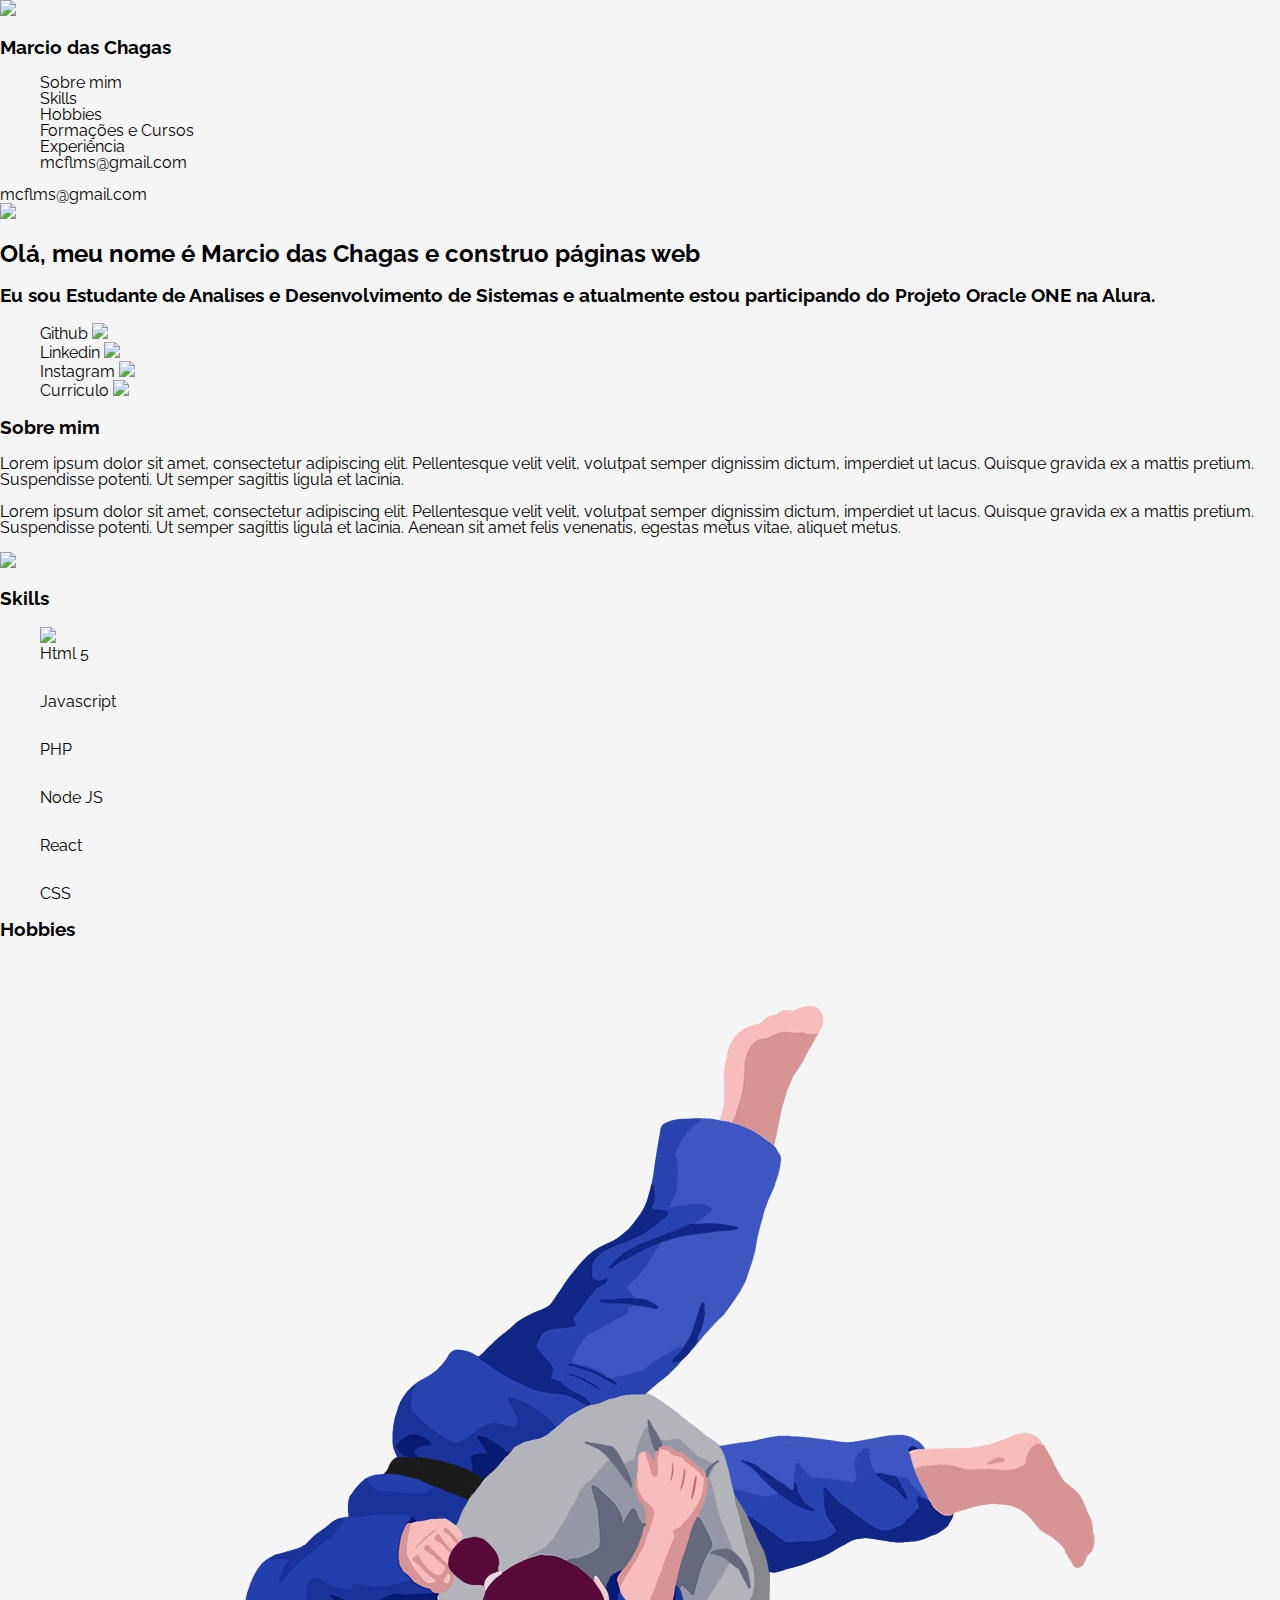
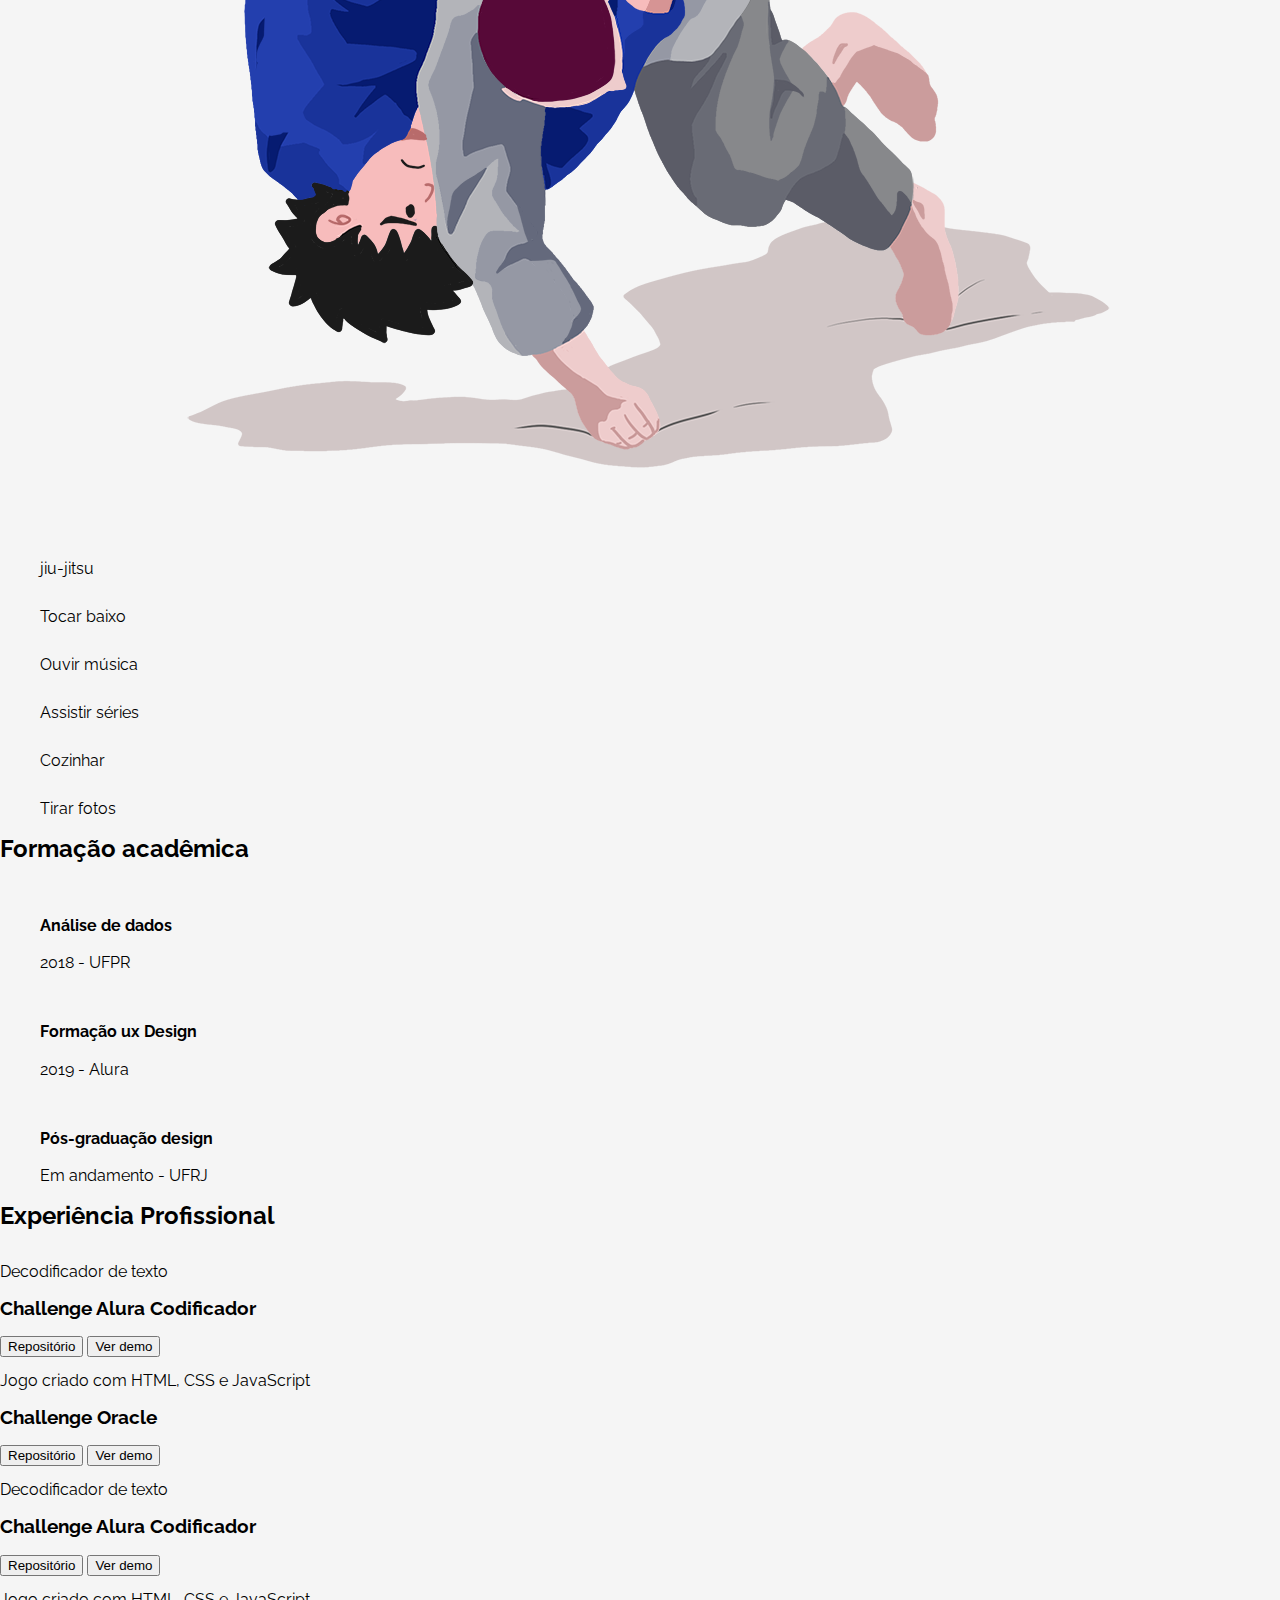
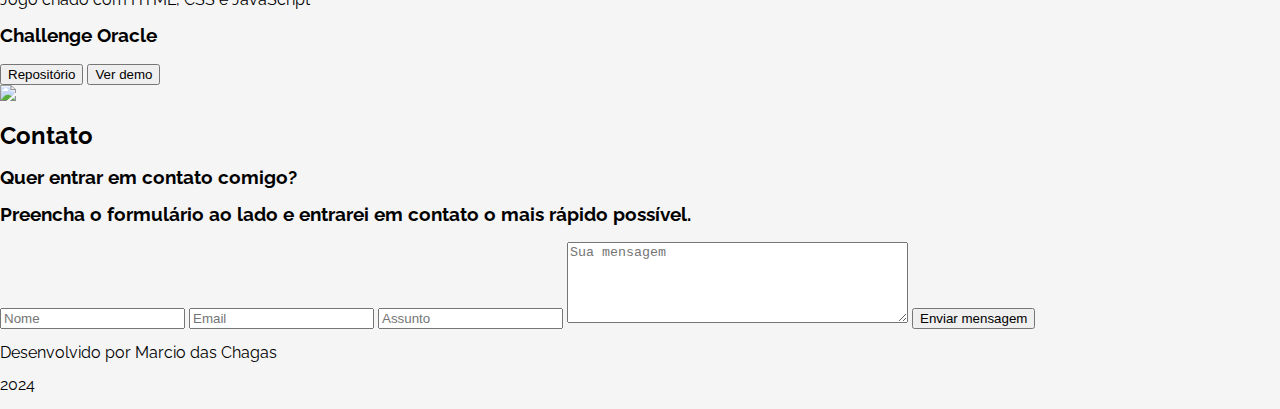
==== index.html @ 7afdda6f "teste de alteração" ====
<!DOCTYPE html>
<html lang="pt">
<head>
    <meta charset="UTF-8">
    <meta http-equiv="X-UA-Compatible" content="IE=edge">
    <meta name="viewport" content="width=device-width, initial-scale=1.0">

    <!-- Folha de estilo de CSS Linkado -->
    <link rel="stylesheet" href="style.css">

    <link rel="preconnect" href="https://fonts.googleapis.com">
    <link rel="preconnect" href="https://fonts.gstatic.com" crossorigin>

    <!-- Fonte do Projeto Raleway -->
    <link href="https://fonts.googleapis.com/css2?family=Raleway:wght@500&display=swap" rel="stylesheet">
    
    <title>Portifólio Pessoal</title>
</head>
<body>
    <!-- Sessão de Menu  -->
    <div class="all">
    <section class="menu">
        <header>
            <img src="assets\vector.png">
            <h3 class="menu__title">Marcio das Chagas</h3>
        </header>
        <nav>
            <ul class="menu__list">
                <li class="menu__list__item"><a href="#sobremim">Sobre mim</a></li>
                <li class="menu__list__item"><a href="#skills">Skills</a></li>
                <li class="menu__list__item"><a href="#hobbies">Hobbies</a></li>
                <li class="menu__list__item"><a href="#formacao">Formações e Cursos</a></li>
                <li class="menu__list__item"><a href="#xp">Experiência</a></li>
                <li class="menu__list__item"><a href="#contato">mcflms@gmail.com</a></li>
            </ul>
            <li class="menu__list__item__contato"><a href="#contato">mcflms@gmail.com</a></li>
        </nav>
    </section>

<!-- Sessão de Header/Title/Hero -->
    <section class="title">
        <div class="title__div">
            <img class="title__profile" src="assets\profile.png">
            <div class="title__container" id="#sobremim">
                <h2 class="title__bio">Olá, meu nome é Marcio das Chagas e construo páginas web</h2>
                <h3 class="title__subsection">Eu sou Estudante de Analises e Desenvolvimento de Sistemas e atualmente estou participando do Projeto Oracle ONE na Alura.</h3>
                <ul class="title__network">
                    <!-- Ponha os links de suas redes sociais favoritas -->
                    <li class="title__network__item"><a href="https://github.com/mcflms">Github <img src="assets\arrow.png"> </a></li>
                    <li class="title__network__item"><a href="https://www.linkedin.com/in/marcio-chagas-dev/">Linkedin <img src="assets\arrow.png"></a></li>
                    <li class="title__network__item"><a href="https://www.instagram.com/mcflms/">Instagram <img src="assets\arrow.png"></a></li>
                    <li class="title__network__item"><a href="">Curriculo <img src="assets\arrow.png"></a></li>
                </ul>
            </div>
        </div>
    </section>

        <!-- Sessão sobre mim -->
    <section class="about">
        <div class="about__container">
            <h3 class="about__title">Sobre mim</h3>
            <p class="about__paragraph">Lorem ipsum dolor sit amet, consectetur adipiscing elit. Pellentesque velit velit, volutpat semper dignissim dictum, imperdiet ut lacus. Quisque gravida ex a mattis pretium. Suspendisse potenti. Ut semper sagittis ligula et lacinia. </p>
            <p class="about__paragraph">Lorem ipsum dolor sit amet, consectetur adipiscing elit. Pellentesque velit velit, volutpat semper dignissim dictum, imperdiet ut lacus. Quisque gravida ex a mattis pretium. Suspendisse potenti. Ut semper sagittis ligula et lacinia. Aenean sit amet felis venenatis, egestas metus vitae, aliquet metus.</p>
            <!-- Caso queira colocar sua própria assinatura, insira aqui! -->
            <img src="assets\signature.png">
        </div>
    </section>

<!-- Sessão de Skills/Habilidades -->
    <section class="skills">
        <h3 class="skills__title" id="skills">Skills</h3>
            <div class="skills__line">
                <div class="skills__box">
                    <ul>
                        <li class="skills__img"><img src="assets\htlm.png"></li>
                        <li class="skills__name"> Html 5</li>
                    </ul>
                </div>

                <div class="skills__box">
                    <ul>
                        <li class="skills__img"> <img src="assets\js_icon.png" alt=""></li>
                        <li class="skills__name">Javascript</li>
                    </ul>
                </div>

                <div class="skills__box">
                    <ul>
                        <li class="skills__img"> <img src="assets\php_icon.png" alt=""></li>
                        <li class="skills__name">PHP</li>
                    </ul>
                </div>

                <div class="skills__box">
                    <ul>
                        <li class="skills__img"><img src="assets\nodejs_icon.png" alt=""></li>
                        <li class="skills__name">Node JS</li>
                    </ul>
                </div>

                <div class="skills__box">
                    <ul>
                        <li class="skills__img"> <img src="assets\react_icon.png" alt=""> </li>
                        <li class="skills__name">React</li>
                    </ul>
                </div>

                <div class="skills__box">
                    <ul>
                        <li class="skills__img"> <img src="assets\css_icon.png" alt=""> </li>
                        <li class="skills__name">CSS</li>
                    </ul>
                </div>
        </div>
    </section>

<!-- Sessão de Hobbies -->
    <section class="hobbies" id="hobbies">
        <h3 class="hobbies__title">Hobbies</h3>
            <div class="hobbies__line">
                <div class="hobbies__box">
                    <ul>
                        <li class="hobbies__img"><img src="assets\—Pngtree—traditional sports jiu-jitsu cartoon competition_6432129.png"></li>
                        <li class="hobbies__name"> jiu-jitsu</li>
                    </ul>
                </div>

                <div class="hobbies__box">
                    <ul>
                        <li class="hobbies__img"> <img src="assets\guitar_icon.png" alt=""></li>
                        <li class="hobbies__name">Tocar baixo</li>
                    </ul>
                </div>

                <div class="hobbies__box">
                    <ul>
                        <li class="hobbies__img"> <img src="assets\headphones_icon.png" alt=""></li>
                        <li class="hobbies__name">Ouvir música</li>
                    </ul>
                </div>

                <div class="hobbies__box">
                    <ul>
                        <li class="hobbies__img"><img src="assets\tv_icon.png" alt=""></li>
                        <li class="hobbies__name">Assistir séries</li>
                    </ul>
                </div>

                <div class="hobbies__box">
                    <ul>
                        <li class="hobbies__img"> <img src="assets\forkspoon_icon.png" alt=""> </li>
                        <li class="hobbies__name">Cozinhar</li>
                    </ul>
                </div>

                <div class="hobbies__box">
                    <ul>
                        <li class="hobbies__img"> <img src="assets\camera_icon.png" alt=""> </li>
                        <li class="hobbies__name">Tirar fotos</li>
                    </ul>
                </div>
        </div>
    </section>

    <!-- Sessão de Histórico Acadêmico -->
    <section class="academic">
        <h2 class="academic__title" id="formacao">Formação acadêmica</h2>
        <div class="academic__courses">
            <div class="academic__courses__box">
                <ul class="academic__courses__list">
                    <!-- Insira a logo de seu local de formação -->
                    <li class="academic__courses__item__img"><img src=""></li>
                    <li class="academic__courses__item__title"><h4>Análise de dados</h4></li>
                    <li class="academic__courses__item__subtitle"><p>2018 - UFPR</p></li>
                </ul>
            </div>
            <div class="academic__courses__box">
                <ul class="academic__courses__list">
                    <!-- Insira a logo de seu local de formação -->
                    <li class="academic__courses__item__img"><img src=""></li>
                    <li class="academic__courses__item__title"><h4>Formação ux Design</h4></li>
                    <li class="academic__courses__item__subtitle"><p>2019 - Alura</p></li>
                </ul>
            </div>
            <div class="academic__courses__box">
                <ul class="academic__courses__list">
                    <!-- Insira a logo de seu local de formação -->
                    <li class="academic__courses__item__img"><img src=""></li>
                    <li class="academic__courses__item__title"><h4>Pós-graduação design</h4></li>
                    <li class="academic__courses__item__subtitle"><p>Em andamento - UFRJ</p></li>
                </ul>
            </div>
        </div>
    </section>

    <!-- Sessão de Experiência Profissional/Projetos-->
    <section class="experience">
        <h2 class="experience__section__title" id="xp">Experiência Profissional</h2>
        <div class="experiencie__box">
            <!-- Insira a logo/captura de seu projeto/trabalho -->
            <img class="experience__img" src="">
            <div class="experience__info"
                <h2 class="experience__title">Decodificador de texto</h2>
                <h3 class="experience__text">Challenge Alura Codificador </h3>
                    <div class="experience__description">
                        <!-- Insira a link para demonstração do projeto no Github e/ou GithubPages -->
                            <span class="experience__repo"><a href=""><button class="experiencia__botao--repo">Repositório</button></a></span>
                            <span class="experience__demo"><a href=""><button class="experiencia__botao--demo">Ver demo</button></a></span>
                    </div>
            </div>
        </div>  

        <div class="experiencie__box">
            <!-- Insira a logo/captura de seu projeto/trabalho -->
            <img class="experience__img" src="">
            <div class="experience__info"
                <h2 class="experience__title">Jogo criado com HTML, CSS e JavaScript</h2>
                <h3 class="experience__text">Challenge Oracle </h3>
                    <div class="experience__description">
                        <!-- Insira a link para demonstração do projeto no Github e/ou GithubPages -->
                            <span class="experience__repo"><a href=""><button class="experiencia__botao--repo">Repositório</button></a></span>
                            <span class="experience__demo"><a href=""><button class="experiencia__botao--demo">Ver demo</button></a></span>
                    </div>
            </div>
        </div>  

        <div class="experiencie__box">
            <!-- Insira a logo de seu projeto/trabalho -->
            <img class="experience__img" src="">
            <div class="experience__info"
                <h2 class="experience__title">Decodificador de texto</h2>
                <h3 class="experience__text">Challenge Alura Codificador </h3>
                    <div class="experience__description">
                        <!-- Insira a link para demonstração do projeto no Github e/ou GithubPages -->
                            <span class="experience__repo"><a href=""><button class="experiencia__botao--repo">Repositório</button></a></span>
                            <span class="experience__demo"><a href=""><button class="experiencia__botao--demo">Ver demo</button></a></span>
                    </div>
            </div>
        </div>  

        <div class="experiencie__box">
            <!-- Insira a logo de seu projeto/trabalho -->
            <img class="experience__img" src="">
            <div class="experience__info"
            <h2 class="experience__title">Jogo criado com HTML, CSS e JavaScript</h2>
                <h3 class="experience__text">Challenge Oracle </h3>
                    <div class="experience__description">
                        <!-- Insira a link para demonstração do projeto no Github e/ou GithubPages -->
                            <span class="experience__repo"><a href=""><button class="experiencia__botao--repo">Repositório</button></a></span>
                            <span class="experience__demo"><a href=""><button class="experiencia__botao--demo">Ver demo</button></a></span>
                    </div>
        </div>
        </div>  

        <!-- Sessão de Contato -->
        <section class="formcontato">
            <div id="contato" class="formcontato__contacto">
                <div class="formcontato--esquerda">
                    <img class="formcontato__img" src="assets\contact_image.png">
                </div>
                <div class="formcontato__text">
                    <h2 class="formcontato__title">Contato</h2>
                    <h3 class="formcontato__subtext">Quer entrar em contato comigo?</h3>
                    <h3 class="formcontato__subtext">Preencha o formulário ao lado e entrarei em contato o mais rápido possível. </h3>
                    <form class="formcontato__form">
                        <input class="formcontato__input" type="text" id="nome" placeholder="Nome">
                        <input class="formcontato__input" type="email" id="email" placeholder="Email">
                        <input class="formcontato__input" type="text" id="assunto" placeholder="Assunto">
                        <textarea class="formcontato__textarea" rows="5" cols="40" id="mensagem" name="mensagem" placeholder="Sua mensagem"></textarea>
                        <button class="formcontato__botao">Enviar mensagem</button>
                    </form>
                </div>
            </div>
        </section>

        <!-- Sessão de Footer/Rodapé-->
        <section class="footer">
            <div class="footer__rodape">
                <p>Desenvolvido por Marcio das Chagas</p>
                <p>2024</p>
            </div>
        </section>
    </div>
    <!-- Script Linkado do seu documento de JavaScript -->
<script src="validate.js"></script>
</body>
</html>
---- style.css ----
/*CSS Reset / Normalize*/
/*Já deixaremos o básico de reset de estilos. Caso queira adicionar mais informações
coloque nas sessões indicadas*/

:root{
    /*Insira a variavel das outras cores inspecionando o modelo do figma*/
    /*Se esforce para trabalhar com variáveis, é uma dica profissional valiosa*/
   --cor-de-fundo: #F5F5F5;
   --cor-de-link: #000;
}

body {
    box-sizing: border-box;
    background-color: var(--cor-de-fundo) ;
    font-family: 'Raleway';
    margin: 0;
    padding: 0;
    line-height: 1;
}
ol, ul,li {
    list-style: none;
}
a{
    text-decoration: none;
    color: var(--cor-de-link);
}

/*Neste desafio, gostariamos que praticassem a metodologia BEM, caso seintam a vontade 
de utiliza-la. 

Mas o que é o BEM?

BEM (Block, Element, Modifier) ​​é uma abordagem baseada em componentes para o desenvolvimento
web. A ideia por trás disso é dividir a interface do usuário em blocos independentes.
Isso torna o desenvolvimento de interface fácil e rápido, mesmo com uma interface
de usuário complexa, e permite a reutilização de código existente sem copiar e colar.

Link da documentação oficial!
https://en.bem.info/methodology/quick-start/*/

/*Sessão Menu*/

section.menu{

}

/*Sessão Title*/

section.title{

}

/*Sessão About*/

section.about{

}

/*Sessão Hobbies*/

section.hobbies{
    
}

/* Experiência Acadêmica*/

section.academic{

}

/* experiência*/

section.experience{

}

/*Contato*/

section.formcontato{

}

/*footeer*/

section.footer{
   
}

/* Chegou a hora de se desafiar com a responsividade, 
utilize como referência os breakpoints @media abaixo*/

/*Tablet*/
@media (min-width: 768px) {

/* Menu */

/*title*/

/*Skills*/

/*Hobbies*/

/*Experiências acadêmicas*/

/*Expeirência profissional*/

}

/*Mobile*/
@media (min-width: 425px) {

/*Menu*/

/*Titulo*/

/*Sessão sobre*/

/*Skills*/

/*Hobbies*/
 
/*Formação Acadêmica*/

/*Experiência Profissional*/

 /*Contato*/

/*Footer*/

}
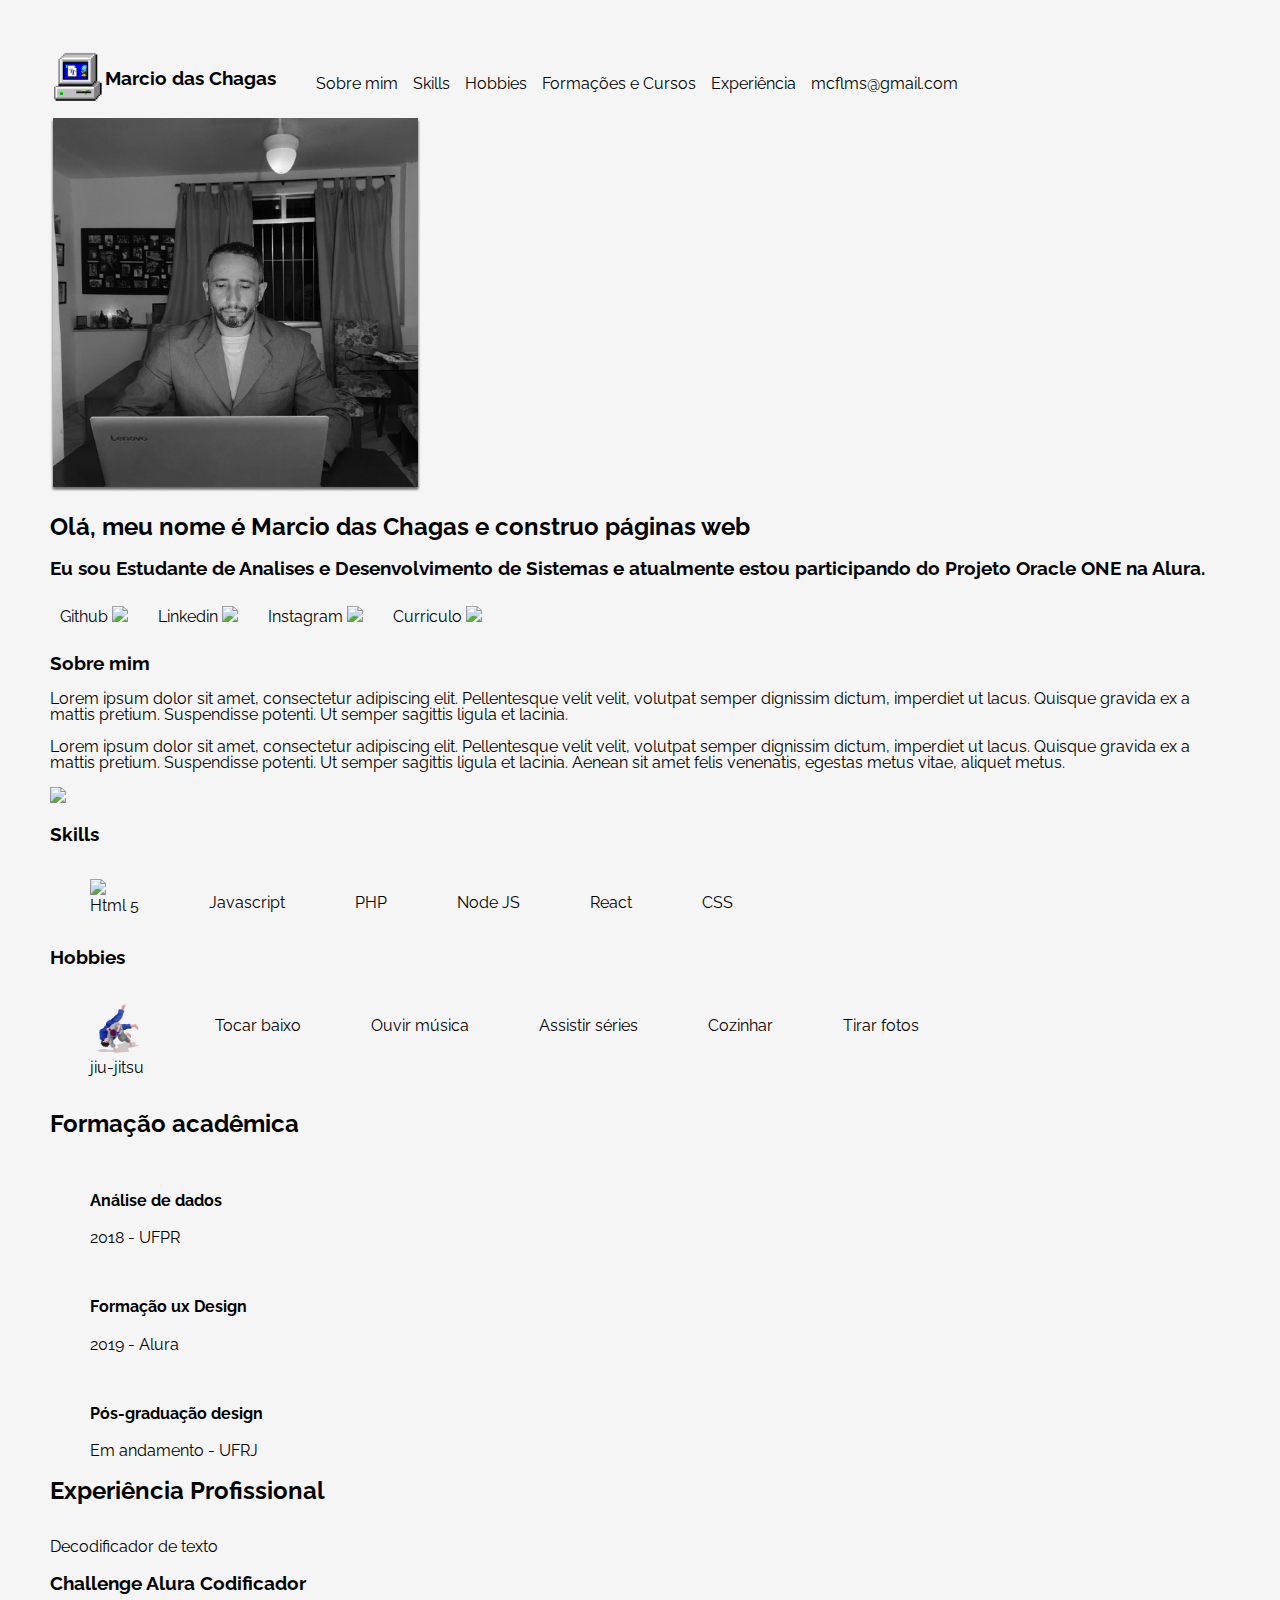
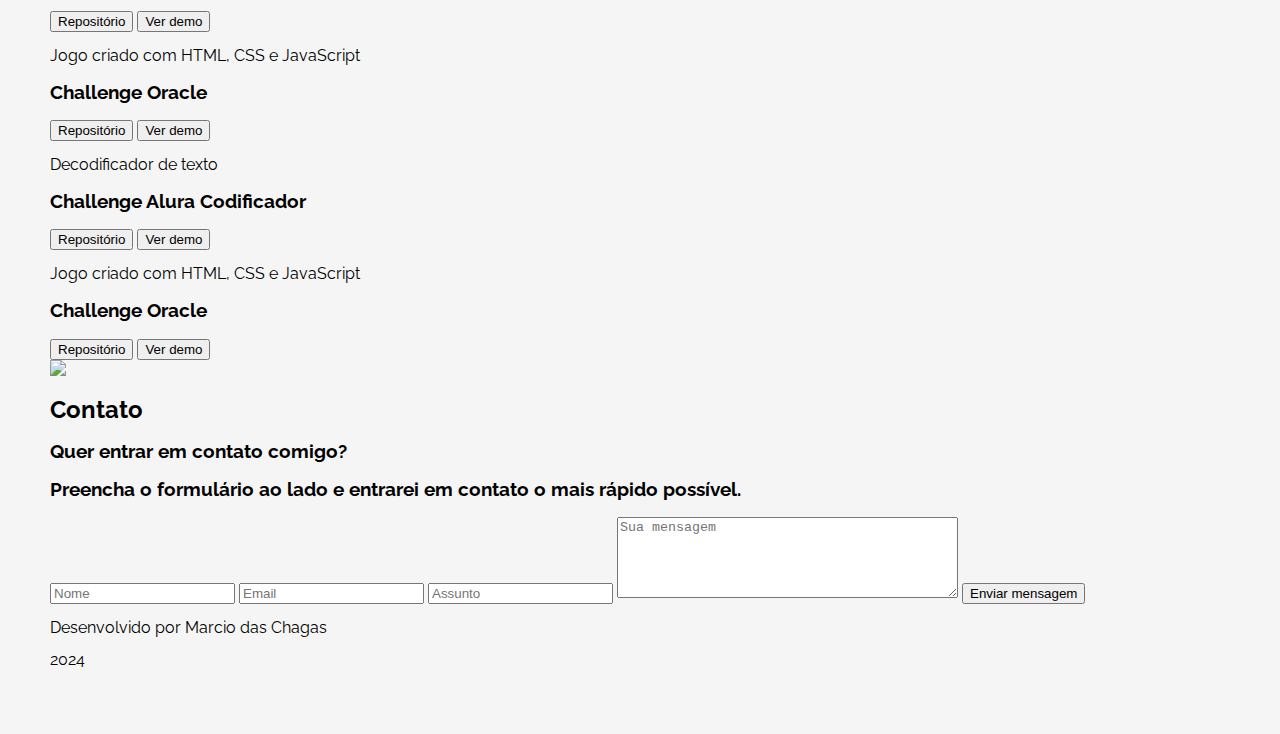
==== commit dea0c304: "Atualização" ====
--- a/index.html
+++ b/index.html
@@ -20,8 +20,8 @@
     <!-- Sessão de Menu  -->
     <div class="all">
     <section class="menu">
-        <header>
-            <img src="assets\vector.png">
+        <header class="nome-vector">
+            <img class="foto_estrelinhas" src="assets/PC.gif">
             <h3 class="menu__title">Marcio das Chagas</h3>
         </header>
         <nav>
@@ -33,14 +33,14 @@
                 <li class="menu__list__item"><a href="#xp">Experiência</a></li>
                 <li class="menu__list__item"><a href="#contato">mcflms@gmail.com</a></li>
             </ul>
-            <li class="menu__list__item__contato"><a href="#contato">mcflms@gmail.com</a></li>
+          
         </nav>
     </section>
 
 <!-- Sessão de Header/Title/Hero -->
     <section class="title">
         <div class="title__div">
-            <img class="title__profile" src="assets\profile.png">
+            <img class="title__profile" src="assets/Untitled (1).png">
             <div class="title__container" id="#sobremim">
                 <h2 class="title__bio">Olá, meu nome é Marcio das Chagas e construo páginas web</h2>
                 <h3 class="title__subsection">Eu sou Estudante de Analises e Desenvolvimento de Sistemas e atualmente estou participando do Projeto Oracle ONE na Alura.</h3>
@@ -120,7 +120,7 @@
             <div class="hobbies__line">
                 <div class="hobbies__box">
                     <ul>
-                        <li class="hobbies__img"><img src="assets\—Pngtree—traditional sports jiu-jitsu cartoon competition_6432129.png"></li>
+                        <li class="hobbies__img"><img class="foto_JJ" src="assets\—Pngtree—traditional sports jiu-jitsu cartoon competition_6432129.png"></li>
                         <li class="hobbies__name"> jiu-jitsu</li>
                     </ul>
                 </div>
--- a/style.css
+++ b/style.css
@@ -1,130 +1,185 @@
-/*CSS Reset / Normalize*/
-/*Já deixaremos o básico de reset de estilos. Caso queira adicionar mais informações
-coloque nas sessões indicadas*/
-
-:root{
-    /*Insira a variavel das outras cores inspecionando o modelo do figma*/
-    /*Se esforce para trabalhar com variáveis, é uma dica profissional valiosa*/
-   --cor-de-fundo: #F5F5F5;
-   --cor-de-link: #000;
-}
-
-body {
-    box-sizing: border-box;
-    background-color: var(--cor-de-fundo) ;
-    font-family: 'Raleway';
-    margin: 0;
-    padding: 0;
-    line-height: 1;
-}
-ol, ul,li {
-    list-style: none;
-}
-a{
-    text-decoration: none;
-    color: var(--cor-de-link);
-}
-
-/*Neste desafio, gostariamos que praticassem a metodologia BEM, caso seintam a vontade 
-de utiliza-la. 
-
-Mas o que é o BEM?
-
-BEM (Block, Element, Modifier) ​​é uma abordagem baseada em componentes para o desenvolvimento
-web. A ideia por trás disso é dividir a interface do usuário em blocos independentes.
-Isso torna o desenvolvimento de interface fácil e rápido, mesmo com uma interface
-de usuário complexa, e permite a reutilização de código existente sem copiar e colar.
-
-Link da documentação oficial!
-https://en.bem.info/methodology/quick-start/*/
-
-/*Sessão Menu*/
-
-section.menu{
-
-}
-
-/*Sessão Title*/
-
-section.title{
-
-}
-
-/*Sessão About*/
-
-section.about{
-
-}
-
-/*Sessão Hobbies*/
-
-section.hobbies{
-    
-}
-
-/* Experiência Acadêmica*/
-
-section.academic{
-
-}
-
-/* experiência*/
-
-section.experience{
-
-}
-
-/*Contato*/
-
-section.formcontato{
-
-}
-
-/*footeer*/
-
-section.footer{
-   
-}
-
-/* Chegou a hora de se desafiar com a responsividade, 
-utilize como referência os breakpoints @media abaixo*/
-
-/*Tablet*/
-@media (min-width: 768px) {
-
-/* Menu */
-
-/*title*/
-
-/*Skills*/
-
-/*Hobbies*/
-
-/*Experiências acadêmicas*/
-
-/*Expeirência profissional*/
-
-}
-
-/*Mobile*/
-@media (min-width: 425px) {
-
-/*Menu*/
-
-/*Titulo*/
-
-/*Sessão sobre*/
-
-/*Skills*/
-
-/*Hobbies*/
- 
-/*Formação Acadêmica*/
-
-/*Experiência Profissional*/
-
- /*Contato*/
-
-/*Footer*/
-
-}
+/*CSS Reset / Normalize*/
+/*Já deixaremos o básico de reset de estilos. Caso queira adicionar mais informações
+coloque nas sessões indicadas*/
+
+:root{
+    /*Insira a variavel das outras cores inspecionando o modelo do figma*/
+    /*Se esforce para trabalhar com variáveis, é uma dica profissional valiosa*/
+   --cor-de-fundo: #F5F5F5;
+   --cor-de-link: #000;
+}
+
+body {
+    box-sizing: border-box;
+    background-color: var(--cor-de-fundo) ;
+    font-family: 'Raleway';
+    margin: 0;
+    padding: 0;
+    line-height: 1;
+}
+.all{
+    padding: 50px;
+}
+.foto_estrelinhas{
+    display: flex;
+    width: 55px;   
+    height: 55px;
+
+}
+.menu__title{
+    
+
+}
+
+.nome-vector{
+    display: flex;
+    
+    
+}
+.menu__list{
+    display:flex;
+    padding: 10px;
+    gap: 15px;
+    
+}
+.title__profile{
+    width: 371px;   
+    height: 374px;
+}
+.title__network{
+    display: flex;
+    gap: 30px;
+    padding: 10px; 
+}
+
+ol, ul,li {
+    list-style: none;
+}
+a{
+    text-decoration: none;
+    color: var(--cor-de-link);
+}
+
+/*Neste desafio, gostariamos que praticassem a metodologia BEM, caso seintam a vontade 
+de utiliza-la. 
+
+Mas o que é o BEM?
+
+BEM (Block, Element, Modifier) ​​é uma abordagem baseada em componentes para o desenvolvimento
+web. A ideia por trás disso é dividir a interface do usuário em blocos independentes.
+Isso torna o desenvolvimento de interface fácil e rápido, mesmo com uma interface
+de usuário complexa, e permite a reutilização de código existente sem copiar e colar.
+
+Link da documentação oficial!
+https://en.bem.info/methodology/quick-start/*/
+
+/*Sessão Menu*/
+
+section.menu{
+    display: flex;
+    flex-direction:row ;
+    gap: 30px;
+}
+
+/*Sessão Title*/
+
+section.title{
+
+}
+
+/*Sessão About*/
+
+section.about{
+
+}
+/*Classe exclusiva da foto Jiu-jitsu*/
+.foto_JJ{
+    width: 55px;   
+    height: 55px;
+
+}
+.skills__line{
+    display: flex;
+    flex-direction:row ;
+    gap: 30px;
+    
+}
+.hobbies__line{
+    display: flex;
+    flex-direction:row ;
+    gap: 30px;
+
+}
+
+/*Sessão Hobbies*/
+
+section.hobbies{
+        
+}
+
+/* Experiência Acadêmica*/
+
+section.academic{
+
+}
+
+/* experiência*/
+
+section.experience{
+
+}
+
+/*Contato*/
+
+section.formcontato{
+
+}
+
+/*footeer*/
+
+section.footer{
+   
+}
+
+/* Chegou a hora de se desafiar com a responsividade, 
+utilize como referência os breakpoints @media abaixo*/
+
+/*Tablet*/
+@media (min-width: 768px) {
+
+/* Menu */
+
+/*title*/
+
+/*Skills*/
+
+/*Hobbies*/
+
+/*Experiências acadêmicas*/
+
+/*Expeirência profissional*/
+
+}
+
+/*Mobile*/
+@media (min-width: 425px) {
+
+/*Menu*/
+
+/*Titulo*/
+
+/*Sessão sobre*/
+
+/*Skills*/
+
+/*Hobbies*/
+ 
+/*Formação Acadêmica*/
+
+/*Experiência Profissional*/
+
+ /*Contato*/
+
+/*Footer*/
+
+}
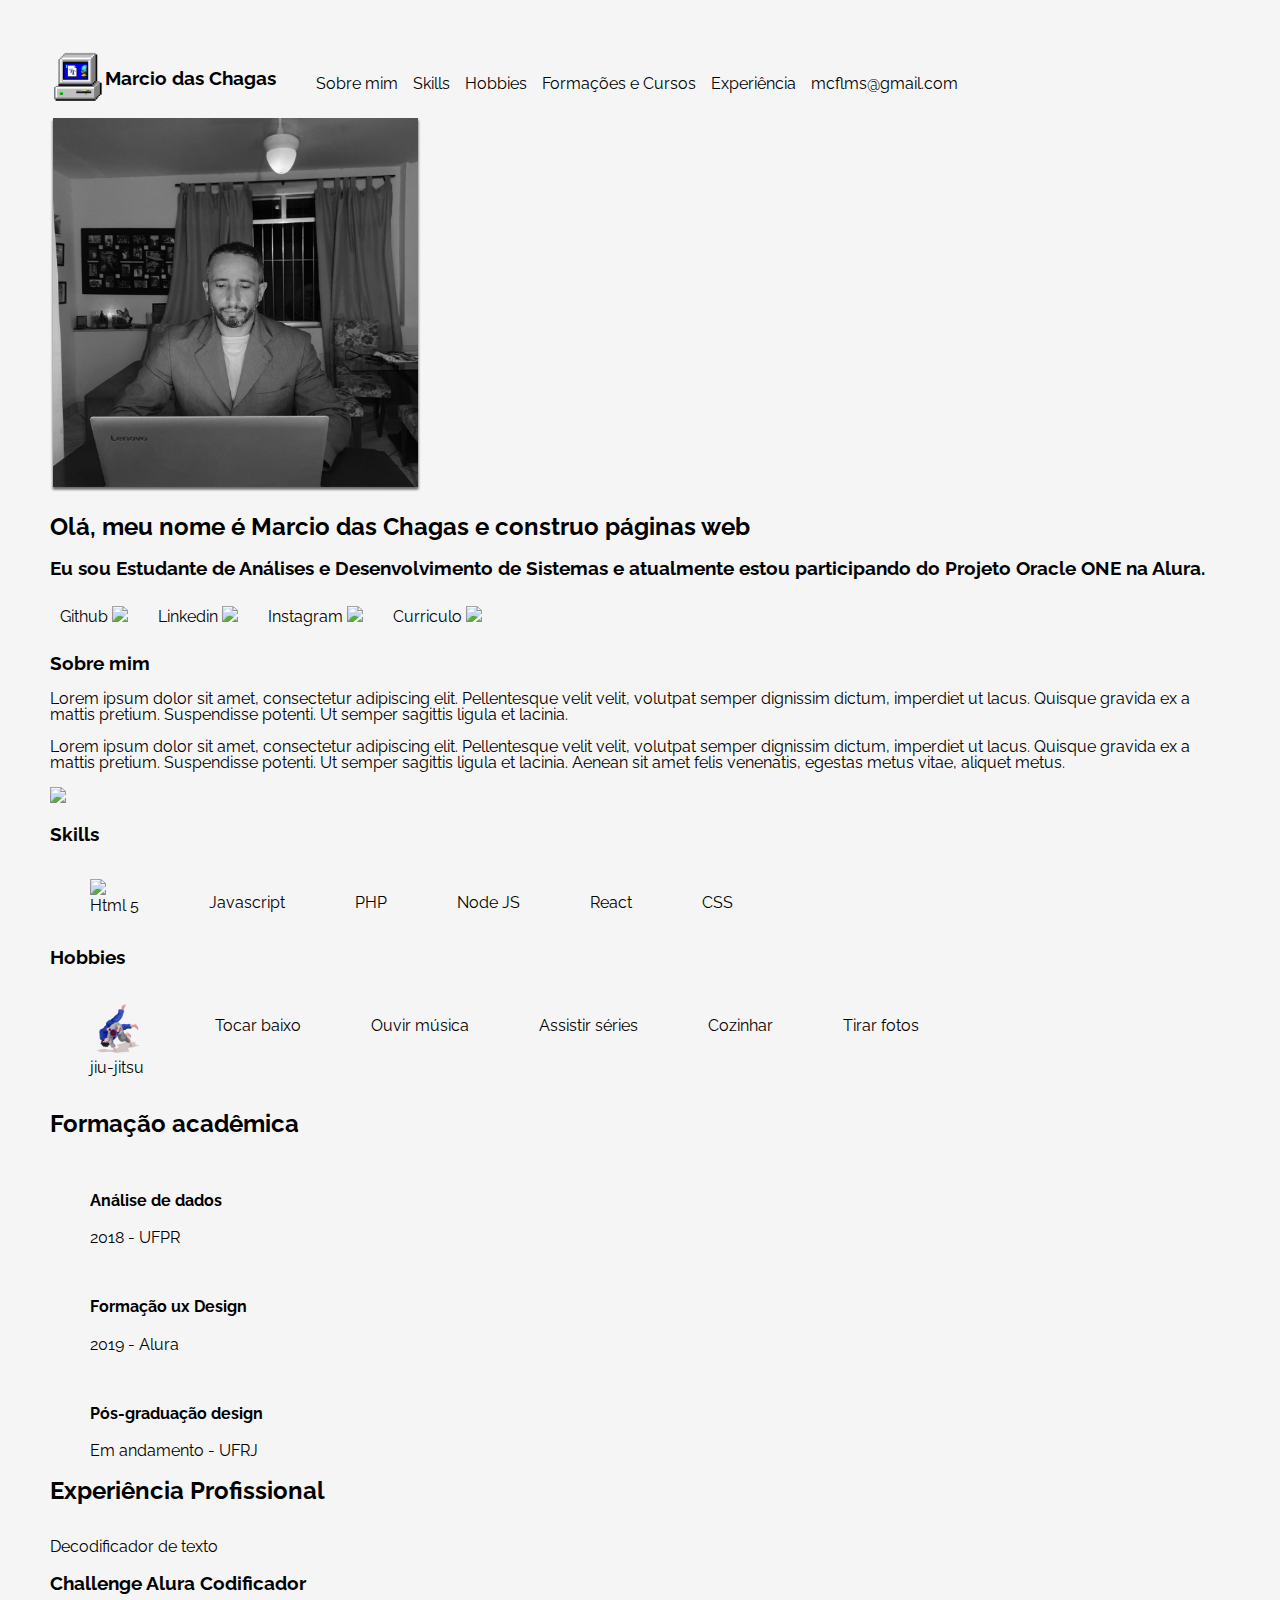
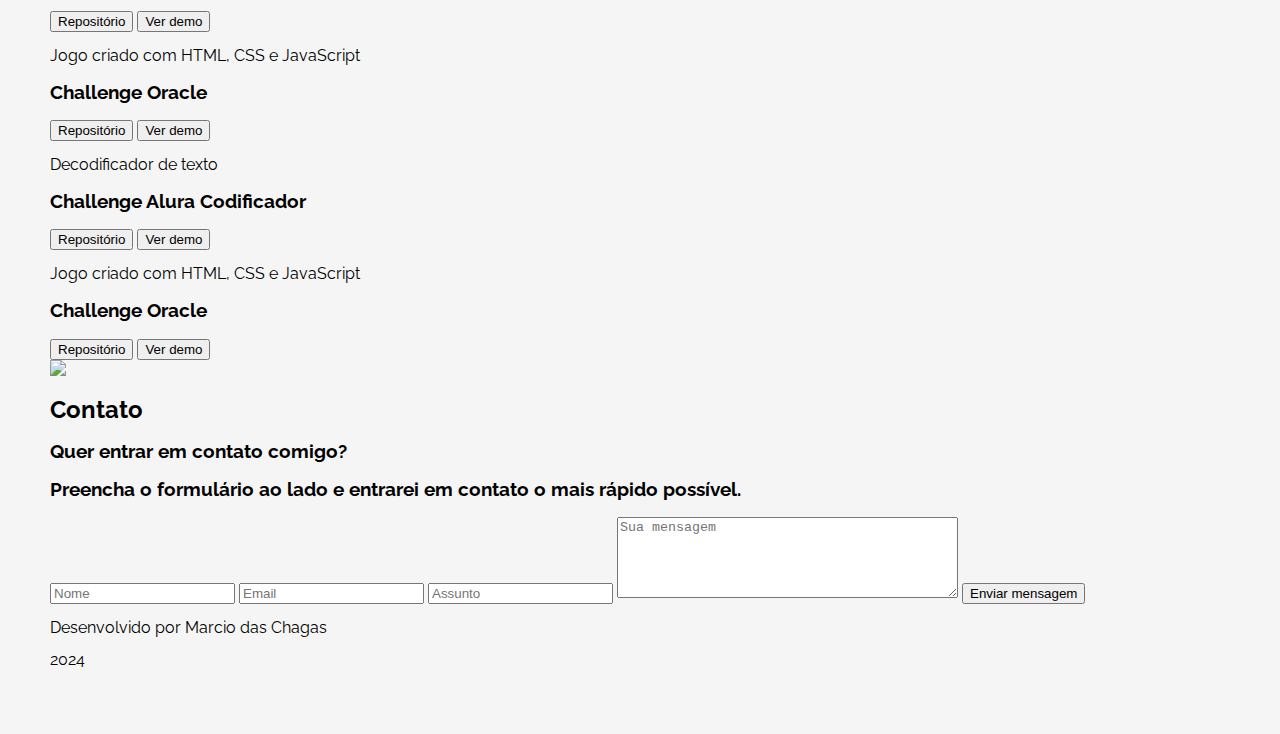
==== commit 510158ff: "acentuação" ====
--- a/index.html
+++ b/index.html
@@ -43,7 +43,7 @@
             <img class="title__profile" src="assets/Untitled (1).png">
             <div class="title__container" id="#sobremim">
                 <h2 class="title__bio">Olá, meu nome é Marcio das Chagas e construo páginas web</h2>
-                <h3 class="title__subsection">Eu sou Estudante de Analises e Desenvolvimento de Sistemas e atualmente estou participando do Projeto Oracle ONE na Alura.</h3>
+                <h3 class="title__subsection">Eu sou Estudante de Análises e Desenvolvimento de Sistemas e atualmente estou participando do Projeto Oracle ONE na Alura.</h3>
                 <ul class="title__network">
                     <!-- Ponha os links de suas redes sociais favoritas -->
                     <li class="title__network__item"><a href="https://github.com/mcflms">Github <img src="assets\arrow.png"> </a></li>
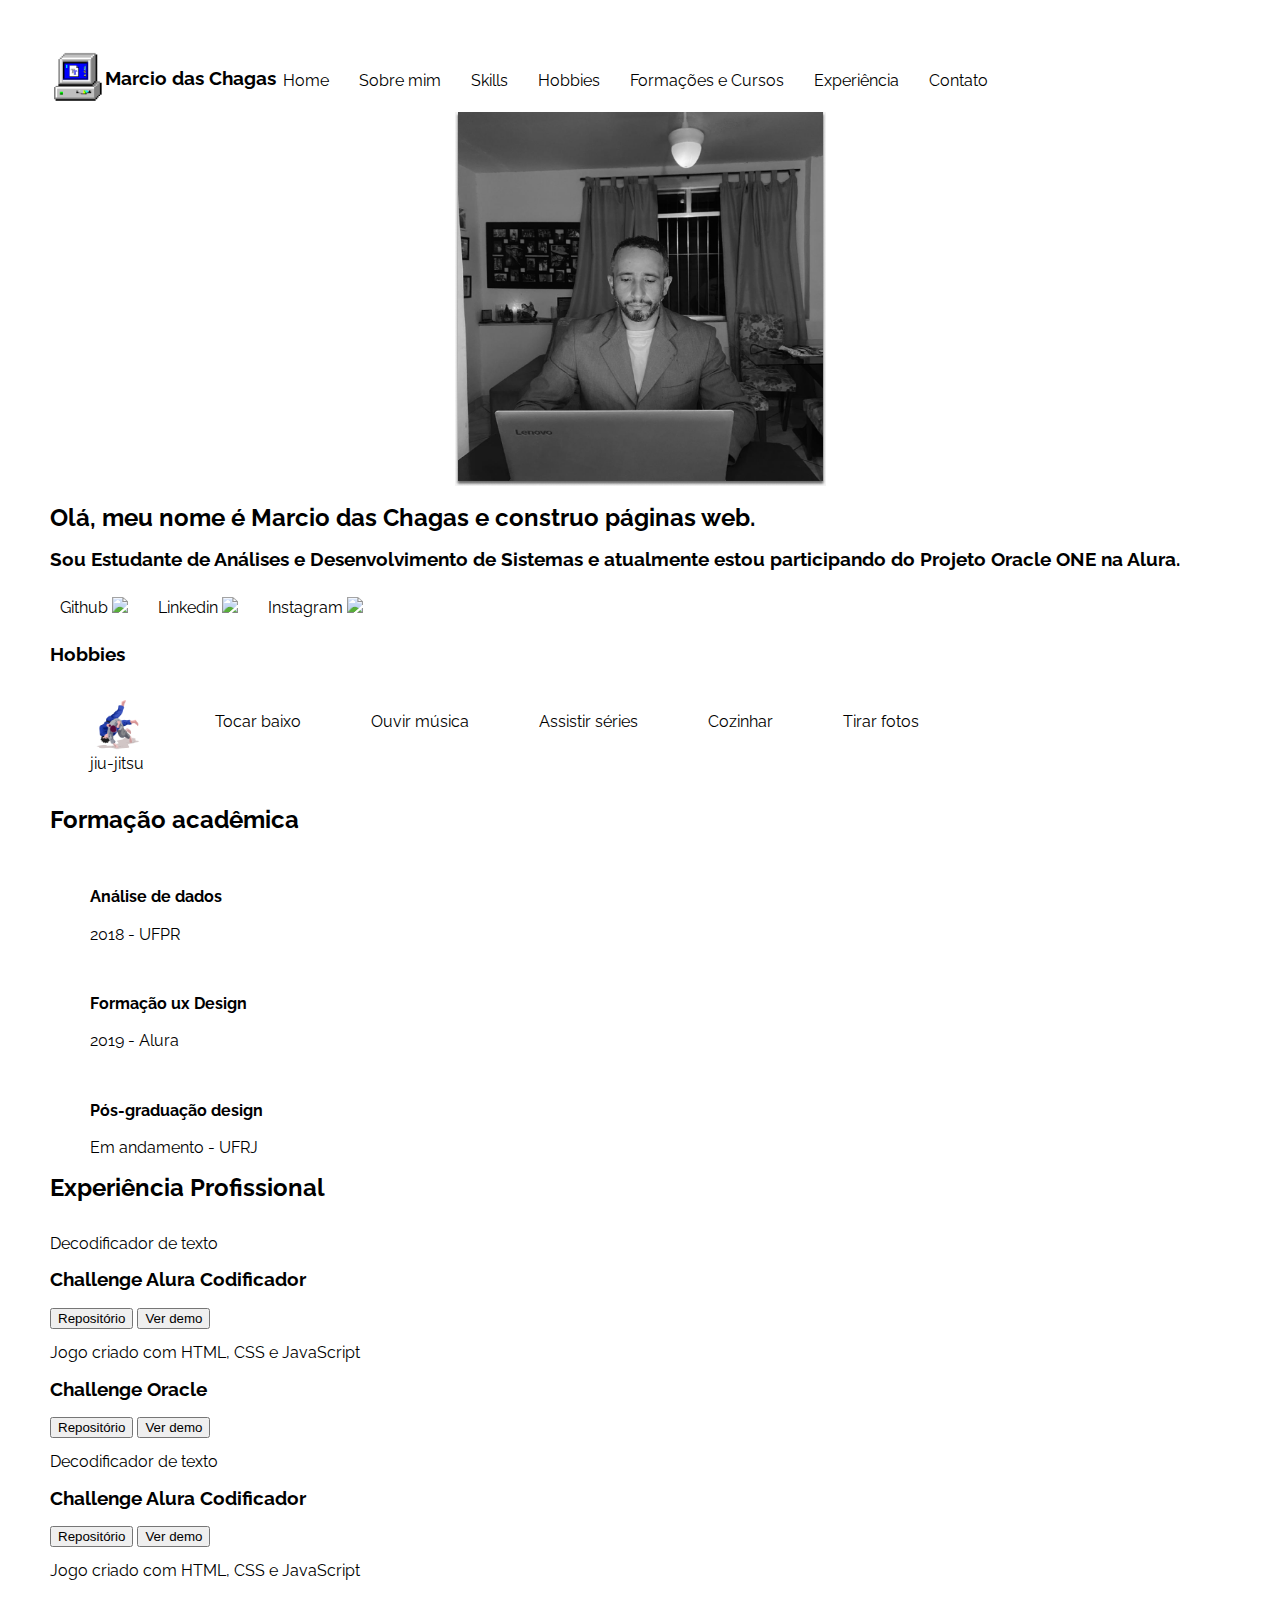
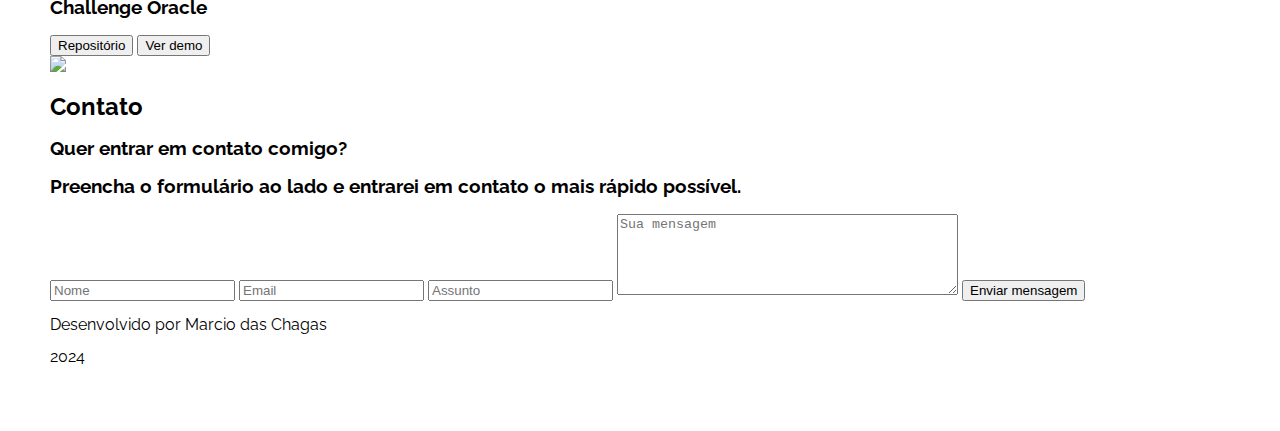
==== commit 73aca6a9: "Atualizações" ====
--- a/index.html
+++ b/index.html
@@ -6,7 +6,7 @@
     <meta name="viewport" content="width=device-width, initial-scale=1.0">
 
     <!-- Folha de estilo de CSS Linkado -->
-    <link rel="stylesheet" href="style.css">
+    <link rel="stylesheet" href="./styles/style.css">
 
     <link rel="preconnect" href="https://fonts.googleapis.com">
     <link rel="preconnect" href="https://fonts.gstatic.com" crossorigin>
@@ -16,22 +16,24 @@
     
     <title>Portifólio Pessoal</title>
 </head>
-<body>
-    <!-- Sessão de Menu  -->
+<body class="main">        
+        <!-- Sessão de Menu  -->
     <div class="all">
-    <section class="menu">
+    <section class="menu"> 
+            
         <header class="nome-vector">
             <img class="foto_estrelinhas" src="assets/PC.gif">
             <h3 class="menu__title">Marcio das Chagas</h3>
         </header>
         <nav>
             <ul class="menu__list">
-                <li class="menu__list__item"><a href="#sobremim">Sobre mim</a></li>
+                <li class="menu__list__item"><a href="#Home">Home</a></li>
+                <li class="menu__list__item"><a href="about.html">Sobre mim</a></li>
                 <li class="menu__list__item"><a href="#skills">Skills</a></li>
                 <li class="menu__list__item"><a href="#hobbies">Hobbies</a></li>
                 <li class="menu__list__item"><a href="#formacao">Formações e Cursos</a></li>
                 <li class="menu__list__item"><a href="#xp">Experiência</a></li>
-                <li class="menu__list__item"><a href="#contato">mcflms@gmail.com</a></li>
+                <li class="menu__list__item"><a href="#contato">Contato</a></li>
             </ul>
           
         </nav>
@@ -40,79 +42,26 @@
 <!-- Sessão de Header/Title/Hero -->
     <section class="title">
         <div class="title__div">
-            <img class="title__profile" src="assets/Untitled (1).png">
+            <div class="title_Foto_Profile">
+                <img class="title__profile" src="assets/Untitled (1).png">
+            </div>     
+           
             <div class="title__container" id="#sobremim">
-                <h2 class="title__bio">Olá, meu nome é Marcio das Chagas e construo páginas web</h2>
-                <h3 class="title__subsection">Eu sou Estudante de Análises e Desenvolvimento de Sistemas e atualmente estou participando do Projeto Oracle ONE na Alura.</h3>
+                <h2 class="title__bio">Olá, meu nome é Marcio das Chagas e construo páginas web.</h2>
+                <h3 class="title__subsection">Sou Estudante de Análises e Desenvolvimento de Sistemas e atualmente estou participando do Projeto Oracle ONE na Alura.</h3>
                 <ul class="title__network">
                     <!-- Ponha os links de suas redes sociais favoritas -->
                     <li class="title__network__item"><a href="https://github.com/mcflms">Github <img src="assets\arrow.png"> </a></li>
                     <li class="title__network__item"><a href="https://www.linkedin.com/in/marcio-chagas-dev/">Linkedin <img src="assets\arrow.png"></a></li>
                     <li class="title__network__item"><a href="https://www.instagram.com/mcflms/">Instagram <img src="assets\arrow.png"></a></li>
-                    <li class="title__network__item"><a href="">Curriculo <img src="assets\arrow.png"></a></li>
-                </ul>
-            </div>
-        </div>
-    </section>
-
-        <!-- Sessão sobre mim -->
-    <section class="about">
-        <div class="about__container">
-            <h3 class="about__title">Sobre mim</h3>
-            <p class="about__paragraph">Lorem ipsum dolor sit amet, consectetur adipiscing elit. Pellentesque velit velit, volutpat semper dignissim dictum, imperdiet ut lacus. Quisque gravida ex a mattis pretium. Suspendisse potenti. Ut semper sagittis ligula et lacinia. </p>
-            <p class="about__paragraph">Lorem ipsum dolor sit amet, consectetur adipiscing elit. Pellentesque velit velit, volutpat semper dignissim dictum, imperdiet ut lacus. Quisque gravida ex a mattis pretium. Suspendisse potenti. Ut semper sagittis ligula et lacinia. Aenean sit amet felis venenatis, egestas metus vitae, aliquet metus.</p>
-            <!-- Caso queira colocar sua própria assinatura, insira aqui! -->
-            <img src="assets\signature.png">
-        </div>
-    </section>
+                    
+                </ul>
+            </div>
+        </div>
+    </section>      
 
 <!-- Sessão de Skills/Habilidades -->
-    <section class="skills">
-        <h3 class="skills__title" id="skills">Skills</h3>
-            <div class="skills__line">
-                <div class="skills__box">
-                    <ul>
-                        <li class="skills__img"><img src="assets\htlm.png"></li>
-                        <li class="skills__name"> Html 5</li>
-                    </ul>
-                </div>
-
-                <div class="skills__box">
-                    <ul>
-                        <li class="skills__img"> <img src="assets\js_icon.png" alt=""></li>
-                        <li class="skills__name">Javascript</li>
-                    </ul>
-                </div>
-
-                <div class="skills__box">
-                    <ul>
-                        <li class="skills__img"> <img src="assets\php_icon.png" alt=""></li>
-                        <li class="skills__name">PHP</li>
-                    </ul>
-                </div>
-
-                <div class="skills__box">
-                    <ul>
-                        <li class="skills__img"><img src="assets\nodejs_icon.png" alt=""></li>
-                        <li class="skills__name">Node JS</li>
-                    </ul>
-                </div>
-
-                <div class="skills__box">
-                    <ul>
-                        <li class="skills__img"> <img src="assets\react_icon.png" alt=""> </li>
-                        <li class="skills__name">React</li>
-                    </ul>
-                </div>
-
-                <div class="skills__box">
-                    <ul>
-                        <li class="skills__img"> <img src="assets\css_icon.png" alt=""> </li>
-                        <li class="skills__name">CSS</li>
-                    </ul>
-                </div>
-        </div>
-    </section>
+   
 
 <!-- Sessão de Hobbies -->
     <section class="hobbies" id="hobbies">
--- a/styles/style.css
+++ b/styles/style.css
@@ -0,0 +1,205 @@
+/*CSS Reset / Normalize*/
+/*Já deixaremos o básico de reset de estilos. Caso queira adicionar mais informações
+coloque nas sessões indicadas*/
+
+:root{
+    /*Insira a variavel das outras cores inspecionando o modelo do figma*/
+    /*Se esforce para trabalhar com variáveis, é uma dica profissional valiosa*/
+   --cor-de-fundo: #F5F5F5;
+   --cor-de-link: #000;
+}   
+
+
+body{
+    box-sizing: border-box;      
+    font-family: 'Raleway';
+    margin: 0;
+    padding: 0;
+    line-height: 1;
+}
+.all{
+    padding: 50px;
+    
+}
+
+.foto_fundo_main{
+    display: flex;
+    width: 10;
+    height: 6813;
+}
+.foto_estrelinhas{
+    display: flex;
+    width: 55px;   
+    height: 55px;
+    
+
+}
+.menu__title{
+    display: flex;
+
+
+}
+.nome-vector{
+    display: flex;
+    
+    
+    
+}
+
+.menu__list{
+    display:flex;    
+    padding: 7px;
+    gap: 30px;
+    
+}
+
+
+
+.title__profile{
+    width: 371px;   
+    height: 374px;
+       
+}
+.title_Foto_Profile{
+    display:flex;
+    justify-content: center;
+}
+
+.title__network{
+    display: flex;
+    gap: 30px;
+    padding: 10px; 
+}
+
+
+ol, ul,li {
+    list-style: none;
+}
+a{
+    text-decoration: none;
+    color: var(--cor-de-link);
+}
+
+/*Neste desafio, gostariamos que praticassem a metodologia BEM, caso seintam a vontade 
+de utiliza-la. 
+
+Mas o que é o BEM?
+
+BEM (Block, Element, Modifier) ​​é uma abordagem baseada em componentes para o desenvolvimento
+web. A ideia por trás disso é dividir a interface do usuário em blocos independentes.
+Isso torna o desenvolvimento de interface fácil e rápido, mesmo com uma interface
+de usuário complexa, e permite a reutilização de código existente sem copiar e colar.
+
+Link da documentação oficial!
+https://en.bem.info/methodology/quick-start/*/
+
+/*Sessão Menu*/
+
+section.menu{
+    display: flex;         
+   
+       
+}
+
+/*Sessão Title*/
+
+section.title{
+
+}
+
+/*Sessão About*/
+
+section.about{
+
+}
+/*Classe exclusiva da foto Jiu-jitsu*/
+.foto_JJ{
+    width: 55px;   
+    height: 55px;
+
+}
+.skills__line{
+    display: flex;
+    flex-direction:row ;
+    gap: 30px;
+    
+}
+.hobbies__line{
+    display: flex;
+    flex-direction:row ;
+    gap: 30px;
+
+}
+
+/*Sessão Hobbies*/
+
+section.hobbies{
+        
+}
+
+/* Experiência Acadêmica*/
+
+section.academic{
+
+}
+
+/* experiência*/
+
+section.experience{
+
+}
+
+/*Contato*/
+
+section.formcontato{
+
+}
+
+/*footeer*/
+
+section.footer{
+   
+}
+
+/* Chegou a hora de se desafiar com a responsividade, 
+utilize como referência os breakpoints @media abaixo*/
+
+/*Tablet*/
+@media (min-width: 768px) {
+
+/* Menu */
+
+/*title*/
+
+/*Skills*/
+
+/*Hobbies*/
+
+/*Experiências acadêmicas*/
+
+/*Expeirência profissional*/
+
+}
+
+/*Mobile*/
+@media (min-width: 425px) {
+
+/*Menu*/
+
+/*Titulo*/
+
+/*Sessão sobre*/
+
+/*Skills*/
+
+/*Hobbies*/
+ 
+/*Formação Acadêmica*/
+
+/*Experiência Profissional*/
+
+ /*Contato*/
+
+/*Footer*/
+
+}
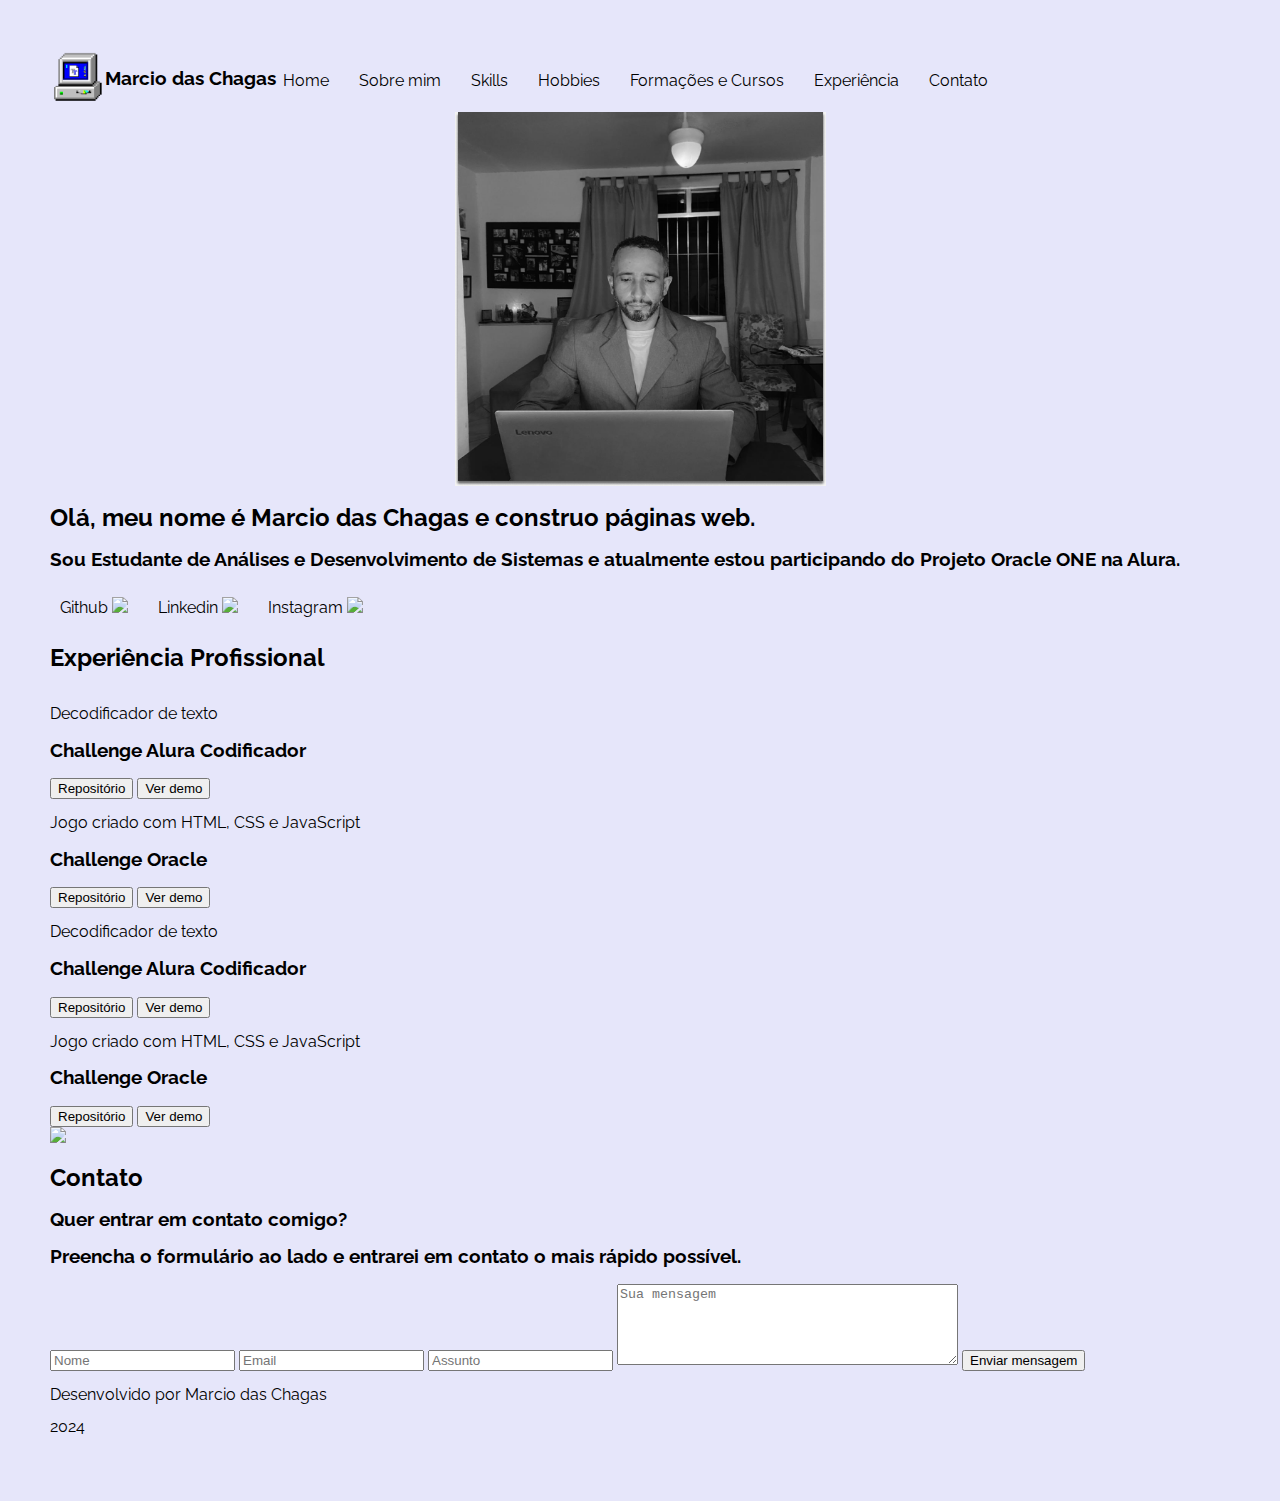
==== commit eeb931a0: "novas atualizações" ====
--- a/index.html
+++ b/index.html
@@ -1,5 +1,5 @@
 <!DOCTYPE html>
-<html lang="pt">
+<html lang="pt-br">
 <head>
     <meta charset="UTF-8">
     <meta http-equiv="X-UA-Compatible" content="IE=edge">
@@ -10,7 +10,7 @@
 
     <link rel="preconnect" href="https://fonts.googleapis.com">
     <link rel="preconnect" href="https://fonts.gstatic.com" crossorigin>
-
+    
     <!-- Fonte do Projeto Raleway -->
     <link href="https://fonts.googleapis.com/css2?family=Raleway:wght@500&display=swap" rel="stylesheet">
     
@@ -19,18 +19,19 @@
 <body class="main">        
         <!-- Sessão de Menu  -->
     <div class="all">
+       
     <section class="menu"> 
             
         <header class="nome-vector">
-            <img class="foto_estrelinhas" src="assets/PC.gif">
+            <img class="gif_pc" src="assets/PC.gif">
             <h3 class="menu__title">Marcio das Chagas</h3>
         </header>
         <nav>
             <ul class="menu__list">
-                <li class="menu__list__item"><a href="#Home">Home</a></li>
+                <li class="menu__list__item"><a href="index.html">Home</a></li>
                 <li class="menu__list__item"><a href="about.html">Sobre mim</a></li>
-                <li class="menu__list__item"><a href="#skills">Skills</a></li>
-                <li class="menu__list__item"><a href="#hobbies">Hobbies</a></li>
+                <li class="menu__list__item"><a href="skills.html">Skills</a></li>
+                <li class="menu__list__item"><a href="hobbies.html">Hobbies</a></li>
                 <li class="menu__list__item"><a href="#formacao">Formações e Cursos</a></li>
                 <li class="menu__list__item"><a href="#xp">Experiência</a></li>
                 <li class="menu__list__item"><a href="#contato">Contato</a></li>
@@ -64,83 +65,7 @@
    
 
 <!-- Sessão de Hobbies -->
-    <section class="hobbies" id="hobbies">
-        <h3 class="hobbies__title">Hobbies</h3>
-            <div class="hobbies__line">
-                <div class="hobbies__box">
-                    <ul>
-                        <li class="hobbies__img"><img class="foto_JJ" src="assets\—Pngtree—traditional sports jiu-jitsu cartoon competition_6432129.png"></li>
-                        <li class="hobbies__name"> jiu-jitsu</li>
-                    </ul>
-                </div>
-
-                <div class="hobbies__box">
-                    <ul>
-                        <li class="hobbies__img"> <img src="assets\guitar_icon.png" alt=""></li>
-                        <li class="hobbies__name">Tocar baixo</li>
-                    </ul>
-                </div>
-
-                <div class="hobbies__box">
-                    <ul>
-                        <li class="hobbies__img"> <img src="assets\headphones_icon.png" alt=""></li>
-                        <li class="hobbies__name">Ouvir música</li>
-                    </ul>
-                </div>
-
-                <div class="hobbies__box">
-                    <ul>
-                        <li class="hobbies__img"><img src="assets\tv_icon.png" alt=""></li>
-                        <li class="hobbies__name">Assistir séries</li>
-                    </ul>
-                </div>
-
-                <div class="hobbies__box">
-                    <ul>
-                        <li class="hobbies__img"> <img src="assets\forkspoon_icon.png" alt=""> </li>
-                        <li class="hobbies__name">Cozinhar</li>
-                    </ul>
-                </div>
-
-                <div class="hobbies__box">
-                    <ul>
-                        <li class="hobbies__img"> <img src="assets\camera_icon.png" alt=""> </li>
-                        <li class="hobbies__name">Tirar fotos</li>
-                    </ul>
-                </div>
-        </div>
-    </section>
-
-    <!-- Sessão de Histórico Acadêmico -->
-    <section class="academic">
-        <h2 class="academic__title" id="formacao">Formação acadêmica</h2>
-        <div class="academic__courses">
-            <div class="academic__courses__box">
-                <ul class="academic__courses__list">
-                    <!-- Insira a logo de seu local de formação -->
-                    <li class="academic__courses__item__img"><img src=""></li>
-                    <li class="academic__courses__item__title"><h4>Análise de dados</h4></li>
-                    <li class="academic__courses__item__subtitle"><p>2018 - UFPR</p></li>
-                </ul>
-            </div>
-            <div class="academic__courses__box">
-                <ul class="academic__courses__list">
-                    <!-- Insira a logo de seu local de formação -->
-                    <li class="academic__courses__item__img"><img src=""></li>
-                    <li class="academic__courses__item__title"><h4>Formação ux Design</h4></li>
-                    <li class="academic__courses__item__subtitle"><p>2019 - Alura</p></li>
-                </ul>
-            </div>
-            <div class="academic__courses__box">
-                <ul class="academic__courses__list">
-                    <!-- Insira a logo de seu local de formação -->
-                    <li class="academic__courses__item__img"><img src=""></li>
-                    <li class="academic__courses__item__title"><h4>Pós-graduação design</h4></li>
-                    <li class="academic__courses__item__subtitle"><p>Em andamento - UFRJ</p></li>
-                </ul>
-            </div>
-        </div>
-    </section>
+    
 
     <!-- Sessão de Experiência Profissional/Projetos-->
     <section class="experience">
--- a/styles/style.css
+++ b/styles/style.css
@@ -5,7 +5,7 @@
 :root{
     /*Insira a variavel das outras cores inspecionando o modelo do figma*/
     /*Se esforce para trabalhar com variáveis, é uma dica profissional valiosa*/
-   --cor-de-fundo: #F5F5F5;
+   --cor-de-fundo: #FFFACD;
    --cor-de-link: #000;
 }   
 
@@ -16,18 +16,19 @@
     margin: 0;
     padding: 0;
     line-height: 1;
+    background-color: #E6E6FA;   
+    
 }
 .all{
     padding: 50px;
-    
-}
-
-.foto_fundo_main{
-    display: flex;
-    width: 10;
-    height: 6813;
-}
-.foto_estrelinhas{
+    background: url('../assets/htlm.png');
+    background-repeat:repeat-x;
+    position: relative;
+    
+        
+}
+
+.gif_pc{
     display: flex;
     width: 55px;   
     height: 55px;
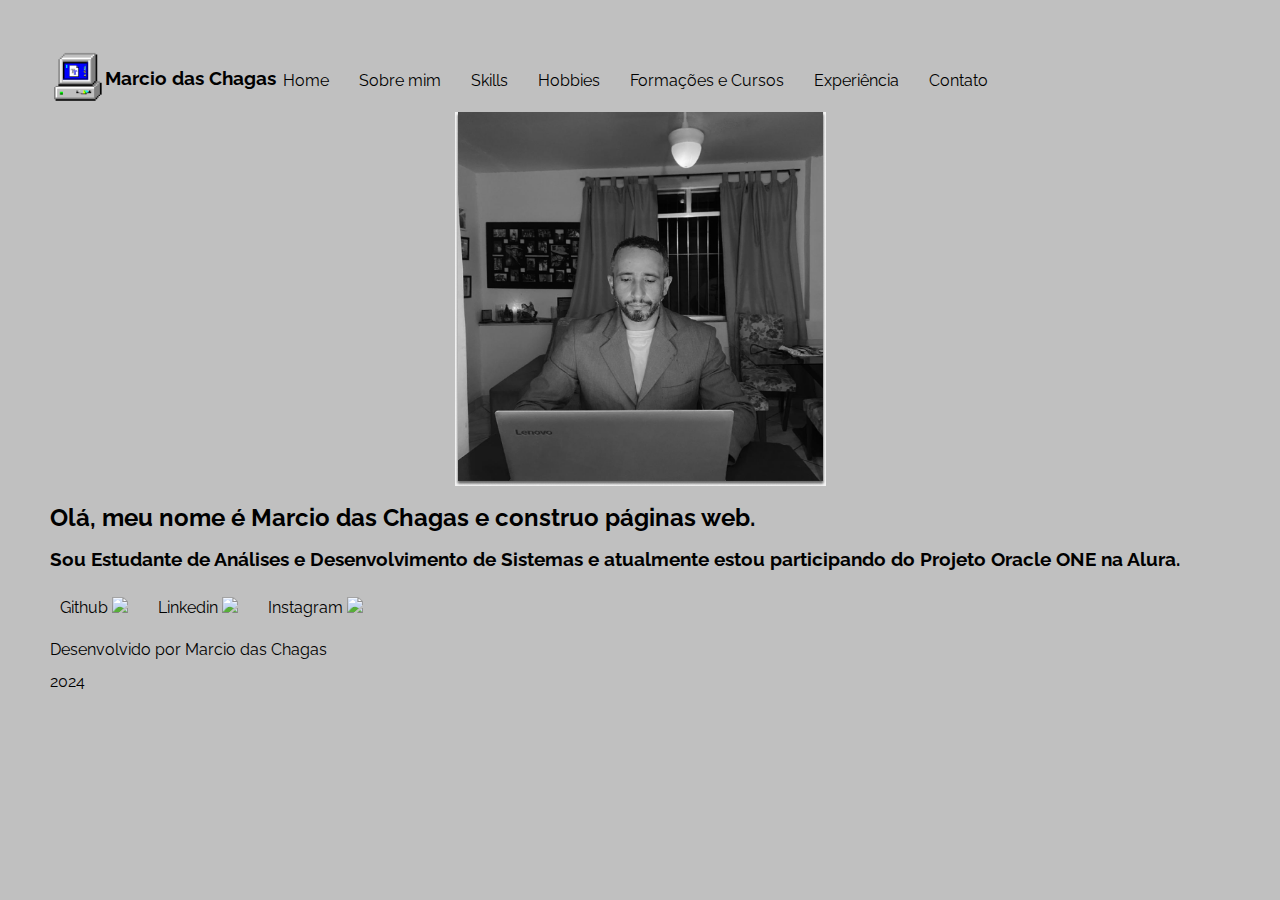
==== commit 00a74678: "Alualização" ====
--- a/index.html
+++ b/index.html
@@ -32,9 +32,9 @@
                 <li class="menu__list__item"><a href="about.html">Sobre mim</a></li>
                 <li class="menu__list__item"><a href="skills.html">Skills</a></li>
                 <li class="menu__list__item"><a href="hobbies.html">Hobbies</a></li>
-                <li class="menu__list__item"><a href="#formacao">Formações e Cursos</a></li>
-                <li class="menu__list__item"><a href="#xp">Experiência</a></li>
-                <li class="menu__list__item"><a href="#contato">Contato</a></li>
+                <li class="menu__list__item"><a href="formacao.html">Formações e Cursos</a></li>
+                <li class="menu__list__item"><a href="experiencia.html">Experiência</a></li>
+                <li class="menu__list__item"><a href="contato.html">Contato</a></li>
             </ul>
           
         </nav>
@@ -59,93 +59,9 @@
                 </ul>
             </div>
         </div>
-    </section>      
+    </section>    
 
-<!-- Sessão de Skills/Habilidades -->
-   
-
-<!-- Sessão de Hobbies -->
-    
-
-    <!-- Sessão de Experiência Profissional/Projetos-->
-    <section class="experience">
-        <h2 class="experience__section__title" id="xp">Experiência Profissional</h2>
-        <div class="experiencie__box">
-            <!-- Insira a logo/captura de seu projeto/trabalho -->
-            <img class="experience__img" src="">
-            <div class="experience__info"
-                <h2 class="experience__title">Decodificador de texto</h2>
-                <h3 class="experience__text">Challenge Alura Codificador </h3>
-                    <div class="experience__description">
-                        <!-- Insira a link para demonstração do projeto no Github e/ou GithubPages -->
-                            <span class="experience__repo"><a href=""><button class="experiencia__botao--repo">Repositório</button></a></span>
-                            <span class="experience__demo"><a href=""><button class="experiencia__botao--demo">Ver demo</button></a></span>
-                    </div>
-            </div>
-        </div>  
-
-        <div class="experiencie__box">
-            <!-- Insira a logo/captura de seu projeto/trabalho -->
-            <img class="experience__img" src="">
-            <div class="experience__info"
-                <h2 class="experience__title">Jogo criado com HTML, CSS e JavaScript</h2>
-                <h3 class="experience__text">Challenge Oracle </h3>
-                    <div class="experience__description">
-                        <!-- Insira a link para demonstração do projeto no Github e/ou GithubPages -->
-                            <span class="experience__repo"><a href=""><button class="experiencia__botao--repo">Repositório</button></a></span>
-                            <span class="experience__demo"><a href=""><button class="experiencia__botao--demo">Ver demo</button></a></span>
-                    </div>
-            </div>
-        </div>  
-
-        <div class="experiencie__box">
-            <!-- Insira a logo de seu projeto/trabalho -->
-            <img class="experience__img" src="">
-            <div class="experience__info"
-                <h2 class="experience__title">Decodificador de texto</h2>
-                <h3 class="experience__text">Challenge Alura Codificador </h3>
-                    <div class="experience__description">
-                        <!-- Insira a link para demonstração do projeto no Github e/ou GithubPages -->
-                            <span class="experience__repo"><a href=""><button class="experiencia__botao--repo">Repositório</button></a></span>
-                            <span class="experience__demo"><a href=""><button class="experiencia__botao--demo">Ver demo</button></a></span>
-                    </div>
-            </div>
-        </div>  
-
-        <div class="experiencie__box">
-            <!-- Insira a logo de seu projeto/trabalho -->
-            <img class="experience__img" src="">
-            <div class="experience__info"
-            <h2 class="experience__title">Jogo criado com HTML, CSS e JavaScript</h2>
-                <h3 class="experience__text">Challenge Oracle </h3>
-                    <div class="experience__description">
-                        <!-- Insira a link para demonstração do projeto no Github e/ou GithubPages -->
-                            <span class="experience__repo"><a href=""><button class="experiencia__botao--repo">Repositório</button></a></span>
-                            <span class="experience__demo"><a href=""><button class="experiencia__botao--demo">Ver demo</button></a></span>
-                    </div>
-        </div>
-        </div>  
-
-        <!-- Sessão de Contato -->
-        <section class="formcontato">
-            <div id="contato" class="formcontato__contacto">
-                <div class="formcontato--esquerda">
-                    <img class="formcontato__img" src="assets\contact_image.png">
-                </div>
-                <div class="formcontato__text">
-                    <h2 class="formcontato__title">Contato</h2>
-                    <h3 class="formcontato__subtext">Quer entrar em contato comigo?</h3>
-                    <h3 class="formcontato__subtext">Preencha o formulário ao lado e entrarei em contato o mais rápido possível. </h3>
-                    <form class="formcontato__form">
-                        <input class="formcontato__input" type="text" id="nome" placeholder="Nome">
-                        <input class="formcontato__input" type="email" id="email" placeholder="Email">
-                        <input class="formcontato__input" type="text" id="assunto" placeholder="Assunto">
-                        <textarea class="formcontato__textarea" rows="5" cols="40" id="mensagem" name="mensagem" placeholder="Sua mensagem"></textarea>
-                        <button class="formcontato__botao">Enviar mensagem</button>
-                    </form>
-                </div>
-            </div>
-        </section>
+       
 
         <!-- Sessão de Footer/Rodapé-->
         <section class="footer">
@@ -155,8 +71,8 @@
             </div>
         </section>
     </div>
-    <!-- Script Linkado do seu documento de JavaScript -->
-<script src="validate.js"></script>
+   
+
 </body>
 </html>
 
--- a/styles/style.css
+++ b/styles/style.css
@@ -16,7 +16,7 @@
     margin: 0;
     padding: 0;
     line-height: 1;
-    background-color: #E6E6FA;   
+    background-color: #C0C0C0;   
     
 }
 .all{
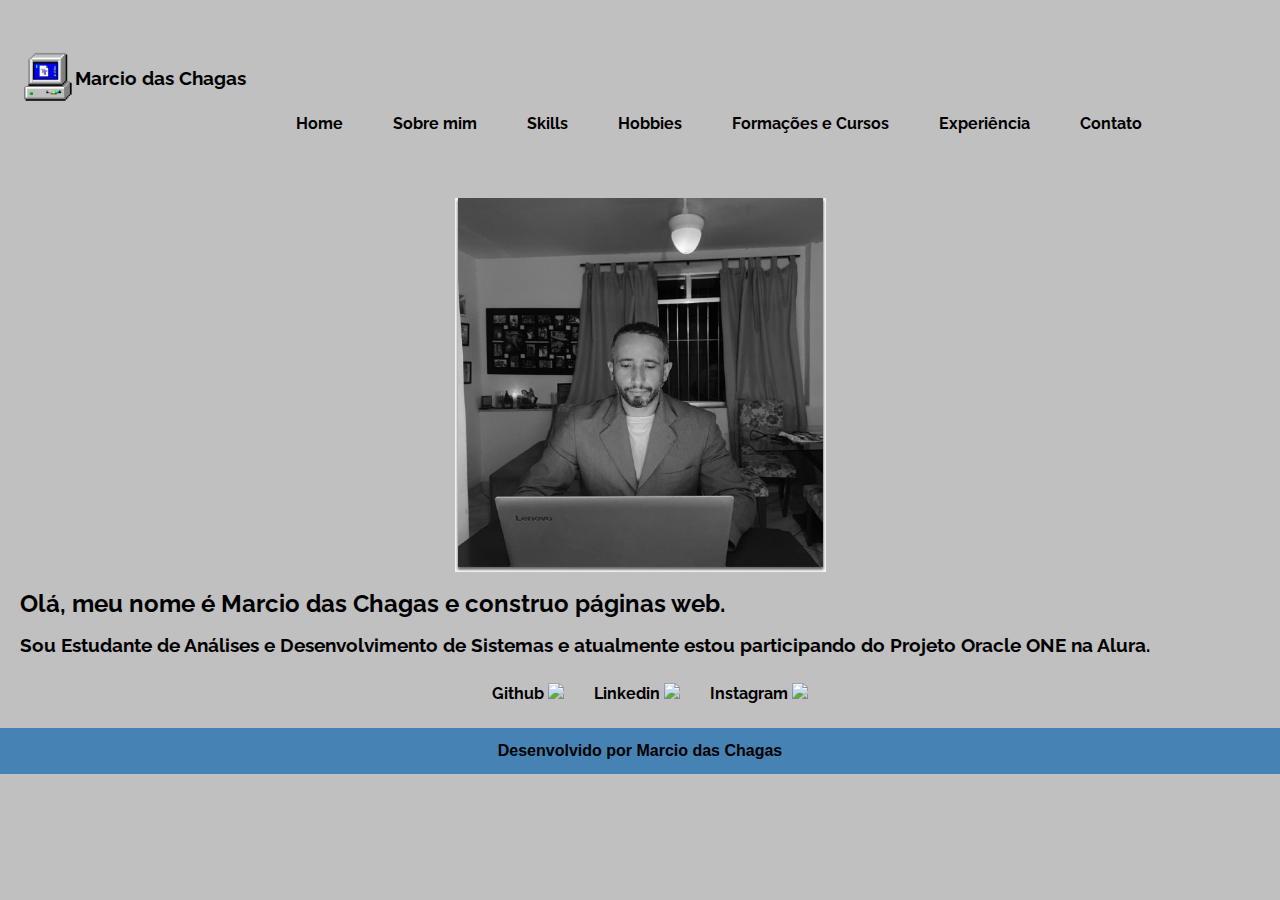
==== commit 9f389201: "Atualização de margens" ====
--- a/index.html
+++ b/index.html
@@ -66,8 +66,8 @@
         <!-- Sessão de Footer/Rodapé-->
         <section class="footer">
             <div class="footer__rodape">
-                <p>Desenvolvido por Marcio das Chagas</p>
-                <p>2024</p>
+                <div class="nome_footer">Desenvolvido por Marcio das Chagas</div>
+                
             </div>
         </section>
     </div>
--- a/styles/style.css
+++ b/styles/style.css
@@ -5,8 +5,9 @@
 :root{
     /*Insira a variavel das outras cores inspecionando o modelo do figma*/
     /*Se esforce para trabalhar com variáveis, é uma dica profissional valiosa*/
-   --cor-de-fundo: #FFFACD;
-   --cor-de-link: #000;
+   --cor-de-fundo:  #C0C0C0;
+   --cor-de-link:   #000;
+   --cor-do-footer: #4682B4;
 }   
 
 
@@ -16,11 +17,12 @@
     margin: 0;
     padding: 0;
     line-height: 1;
-    background-color: #C0C0C0;   
+    background-color:var(--cor-de-fundo);   
     
 }
 .all{
-    padding: 50px;
+    padding: 50px 0px 0px 0px;
+    gap: 100px;
     background: url('../assets/htlm.png');
     background-repeat:repeat-x;
     position: relative;
@@ -42,15 +44,17 @@
 }
 .nome-vector{
     display: flex;
-    
+    padding: 0px 0px 0px 20px;   
     
     
 }
 
 .menu__list{
     display:flex;    
-    padding: 7px;
-    gap: 30px;
+    padding:50px;
+    gap: 50px;
+    font-weight: bold; 
+
     
 }
 
@@ -70,6 +74,11 @@
     display: flex;
     gap: 30px;
     padding: 10px; 
+    justify-content: center;
+    font-weight: bold;
+}
+.title__container{
+    padding: 0px 0px 0px 20px;
 }
 
 
@@ -80,6 +89,22 @@
     text-decoration: none;
     color: var(--cor-de-link);
 }
+.footer{
+    display: flex;
+    justify-content: center;
+  
+    background-color: var(--cor-do-footer);
+    padding: 15px;    
+    font-family: 'montserrat',sans-serif;
+    font-size: 1rem;
+    font-weight: bold;    
+}
+.nome_footer{
+    justify-content: center; 
+
+    }
+
+
 
 /*Neste desafio, gostariamos que praticassem a metodologia BEM, caso seintam a vontade 
 de utiliza-la. 
@@ -109,10 +134,29 @@
 }
 
 /*Sessão About*/
-
-section.about{
-
-}
+.body_about{
+    padding: 20px 10px 20px 10px;
+    width: 100%;
+   
+  
+
+}
+
+.cabecalho_about{
+    background-color:aliceblue;
+    justify-content: space-between;
+    gap: 60px;
+   
+    
+}
+.cabecalho_menu{
+  
+    
+}
+
+
+
+
 /*Classe exclusiva da foto Jiu-jitsu*/
 .foto_JJ{
     width: 55px;   
@@ -131,6 +175,10 @@
     gap: 30px;
 
 }
+.cabecalho_about{
+   display: flex;
+   gap: 50px;
+}
 
 /*Sessão Hobbies*/
 
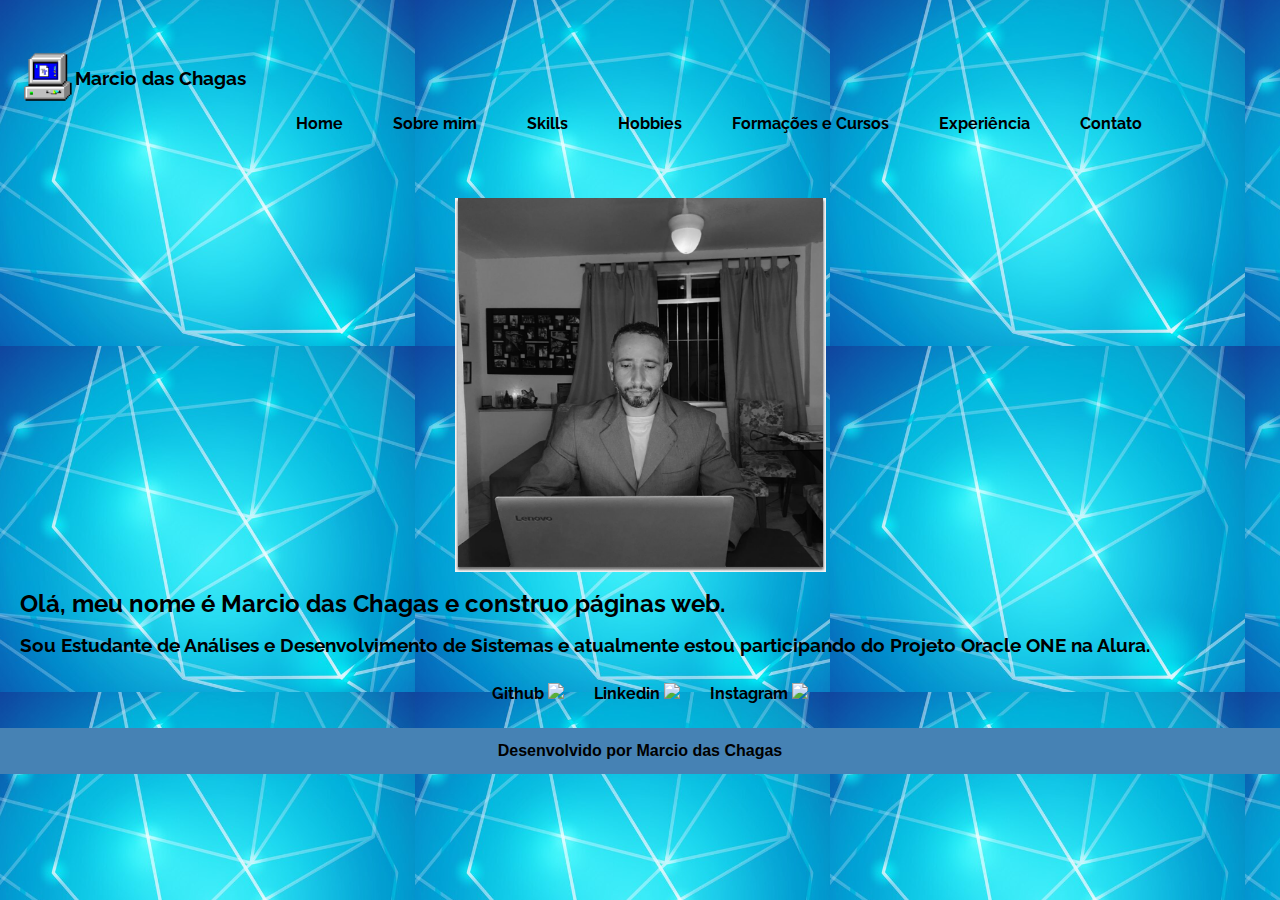
==== commit 74fd4365: "atualização do codigo, inclusão link com repositorio" ====
--- a/index.html
+++ b/index.html
@@ -13,16 +13,17 @@
     
     <!-- Fonte do Projeto Raleway -->
     <link href="https://fonts.googleapis.com/css2?family=Raleway:wght@500&display=swap" rel="stylesheet">
+   
     
     <title>Portifólio Pessoal</title>
 </head>
-<body class="main">        
-        <!-- Sessão de Menu  -->
+<body class="main">  
+            <!-- Sessão de Menu  -->
     <div class="all">
        
     <section class="menu"> 
             
-        <header class="nome-vector">
+        <header class="nome-vector">           
             <img class="gif_pc" src="assets/PC.gif">
             <h3 class="menu__title">Marcio das Chagas</h3>
         </header>
--- a/styles/style.css
+++ b/styles/style.css
@@ -6,7 +6,7 @@
     /*Insira a variavel das outras cores inspecionando o modelo do figma*/
     /*Se esforce para trabalhar com variáveis, é uma dica profissional valiosa*/
    --cor-de-fundo:  #C0C0C0;
-   --cor-de-link:   #000;
+   --cor-de-link:   #000000;
    --cor-do-footer: #4682B4;
 }   
 
@@ -17,13 +17,18 @@
     margin: 0;
     padding: 0;
     line-height: 1;
-    background-color:var(--cor-de-fundo);   
+    background-color: var(--cor-de-fundo);
+    
+}
+.main{
+    background: url('../assets/rrrrrr.PNG');
+    
     
 }
 .all{
     padding: 50px 0px 0px 0px;
     gap: 100px;
-    background: url('../assets/htlm.png');
+    background: url('../assets/js_icon.png');
     background-repeat:repeat-x;
     position: relative;
     
@@ -54,10 +59,8 @@
     padding:50px;
     gap: 50px;
     font-weight: bold; 
-
-    
-}
-
+    
+}
 
 
 .title__profile{
@@ -122,7 +125,8 @@
 /*Sessão Menu*/
 
 section.menu{
-    display: flex;         
+    display: flex;
+    font-size: 16px;         
    
        
 }
@@ -134,74 +138,148 @@
 }
 
 /*Sessão About*/
+.apresentacao__conteudo__texto{
+    gap: 10px;
+}
 .body_about{
     padding: 20px 10px 20px 10px;
-    width: 100%;
+    width: 100%; 
+    gap: 30px;
+}
+
+.menu_link{
+    
+    margin-right: 20px;
+}
+.aprentação_foto{
+    padding: 0px;
+}
+
+
+.apresentacao__imagem{
+    display: flex;    
+    width: 200px;   
+    height: 150px;
+    
    
-  
-
-}
-
-.cabecalho_about{
-    background-color:aliceblue;
-    justify-content: space-between;
-    gap: 60px;
+
+}
+.assinatura_imagem{
+    display: flex;    
+    width: 200px;   
+    height: 200px;
+    padding: 0px;
+}
+
+/*Sessão Skills*/
+.body_skills{
+    padding: 20px 10px 20px 10px;
+    width: 100%; 
+    gap: 30px;
+
+}
+.menu_link{
+    
+    margin-right: 20px;
+}
+.skills__line{
+    display: flex;
+    flex-direction:row ;
+    gap: 30px;
+    
+}
+
+/*Sessão Hobbies*/
+.body_hobbies{
+    padding: 20px 10px 20px 10px;
+    width: 100%; 
+    gap: 30px;
+}
+.menu_link{
+    
+    margin-right: 20px;
+}
+
+.hobbies__line{
+    display: flex;
+    flex-direction:row ;
+    gap: 30px;
+
+}
+.foto_JJ{
+    width: 55px;   
+    height: 55px;
+}
+.foto_bike{
+    width: 55px;   
+    height: 55px;  
+}
+.foto_readphone{
+    width: 55px;   
+    height: 55px;
+}
+.foto_boxe{
+    width: 55px;   
+    height: 55px; 
+}
+.foto_futebol{
+    width: 55px;   
+    height: 55px; 
+}
+.foto_malhar{
+    width: 55px;   
+    height: 55px;  
+}
+
+
+/* Experiência Acadêmica*/
+.body_formacao{
+    padding: 20px 10px 20px 10px;
+    width: 100%; 
+    gap: 30px;
+}
+.menu_link{
+    
+    margin-right: 20px;
+}
+
+
+
+
+
+/* Experiência Profissional*/
+
+.body_experiencia{
+    padding: 20px 10px 20px 10px;
+    width: 100%; 
+    gap: 30px;
+    
+     
+}
+
+.menu_link  {
+        
+    margin-right: 20px;
+    
+}
+
+/*Contato*/
+
+.body_contato{
+    padding: 20px 10px 20px 10px;
+    width: 100%; 
+    gap: 30px;
+}
+.menu_link{
+        
+    margin-right: 20px;
+    
+}
+.formcontato__img{
+    width: 320px;   
+    height: 320px;
+    
    
-    
-}
-.cabecalho_menu{
-  
-    
-}
-
-
-
-
-/*Classe exclusiva da foto Jiu-jitsu*/
-.foto_JJ{
-    width: 55px;   
-    height: 55px;
-
-}
-.skills__line{
-    display: flex;
-    flex-direction:row ;
-    gap: 30px;
-    
-}
-.hobbies__line{
-    display: flex;
-    flex-direction:row ;
-    gap: 30px;
-
-}
-.cabecalho_about{
-   display: flex;
-   gap: 50px;
-}
-
-/*Sessão Hobbies*/
-
-section.hobbies{
-        
-}
-
-/* Experiência Acadêmica*/
-
-section.academic{
-
-}
-
-/* experiência*/
-
-section.experience{
-
-}
-
-/*Contato*/
-
-section.formcontato{
-
 }
 
 /*footeer*/
